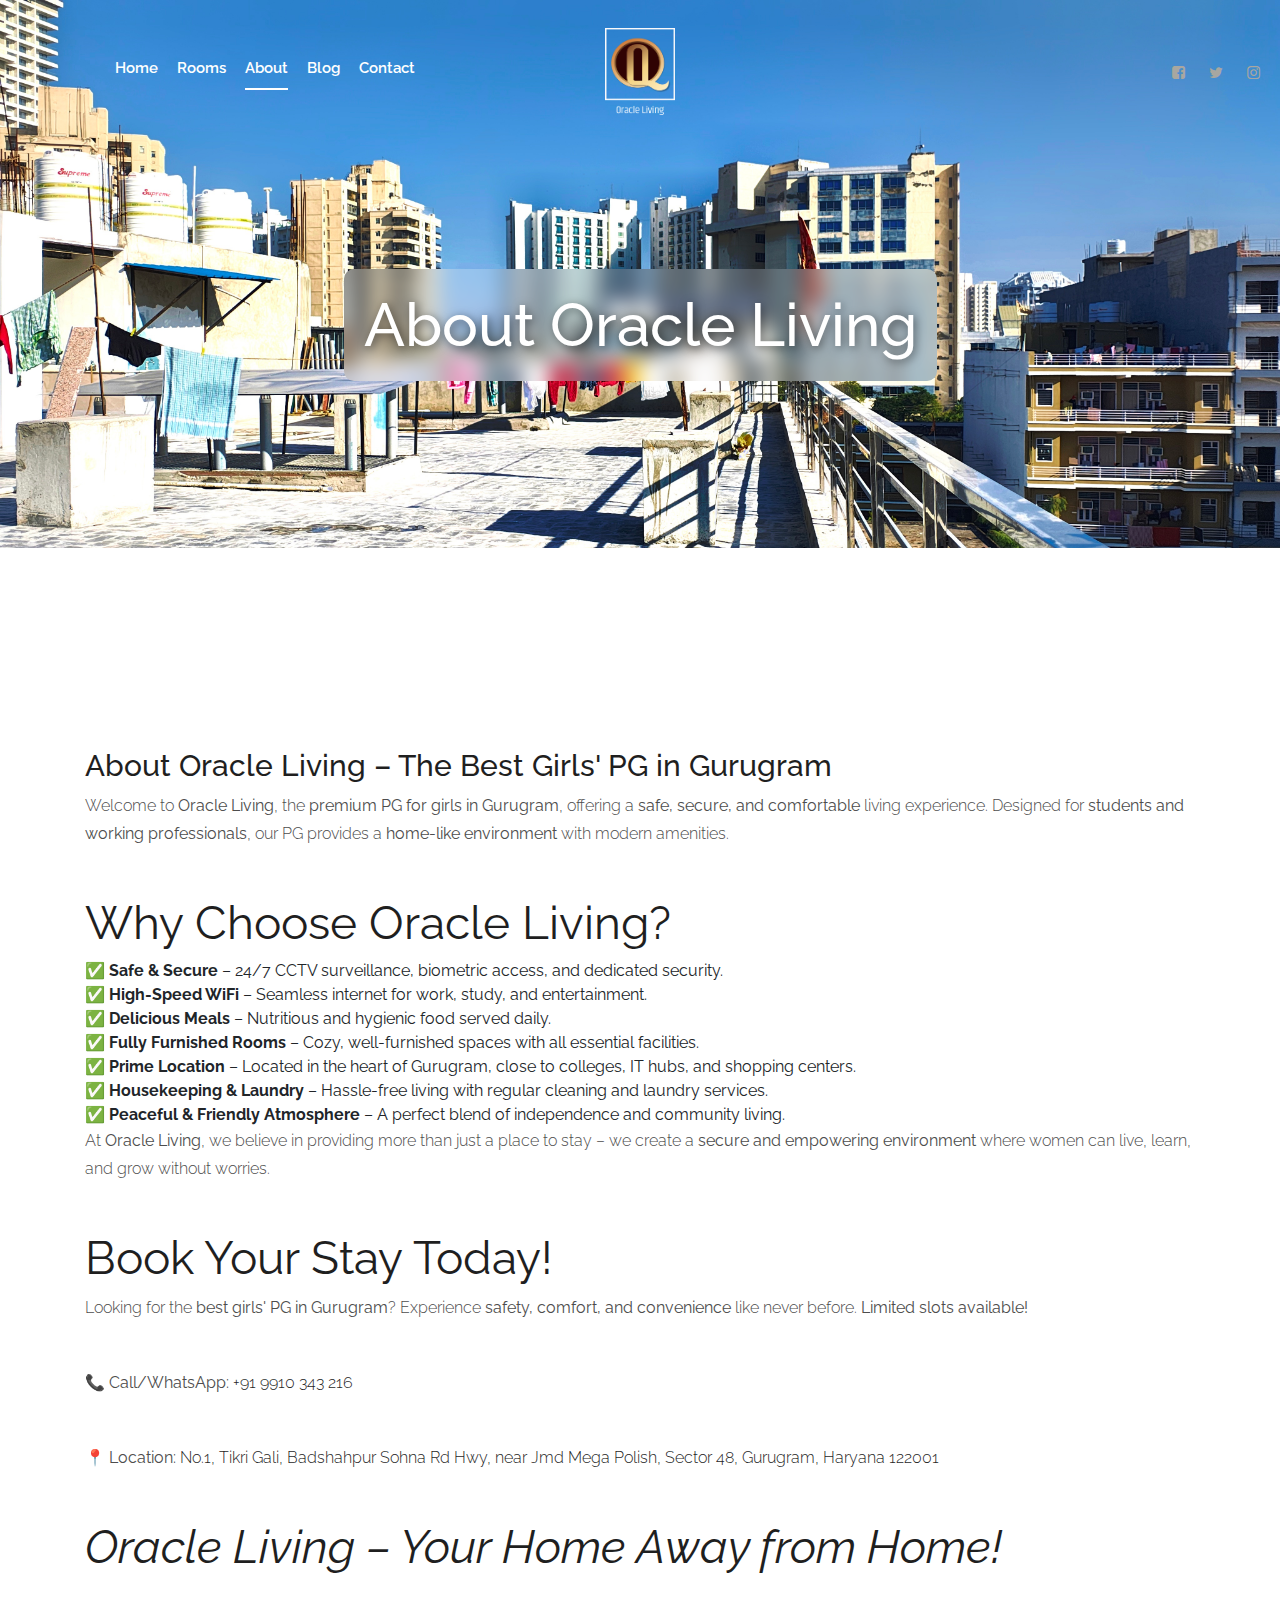
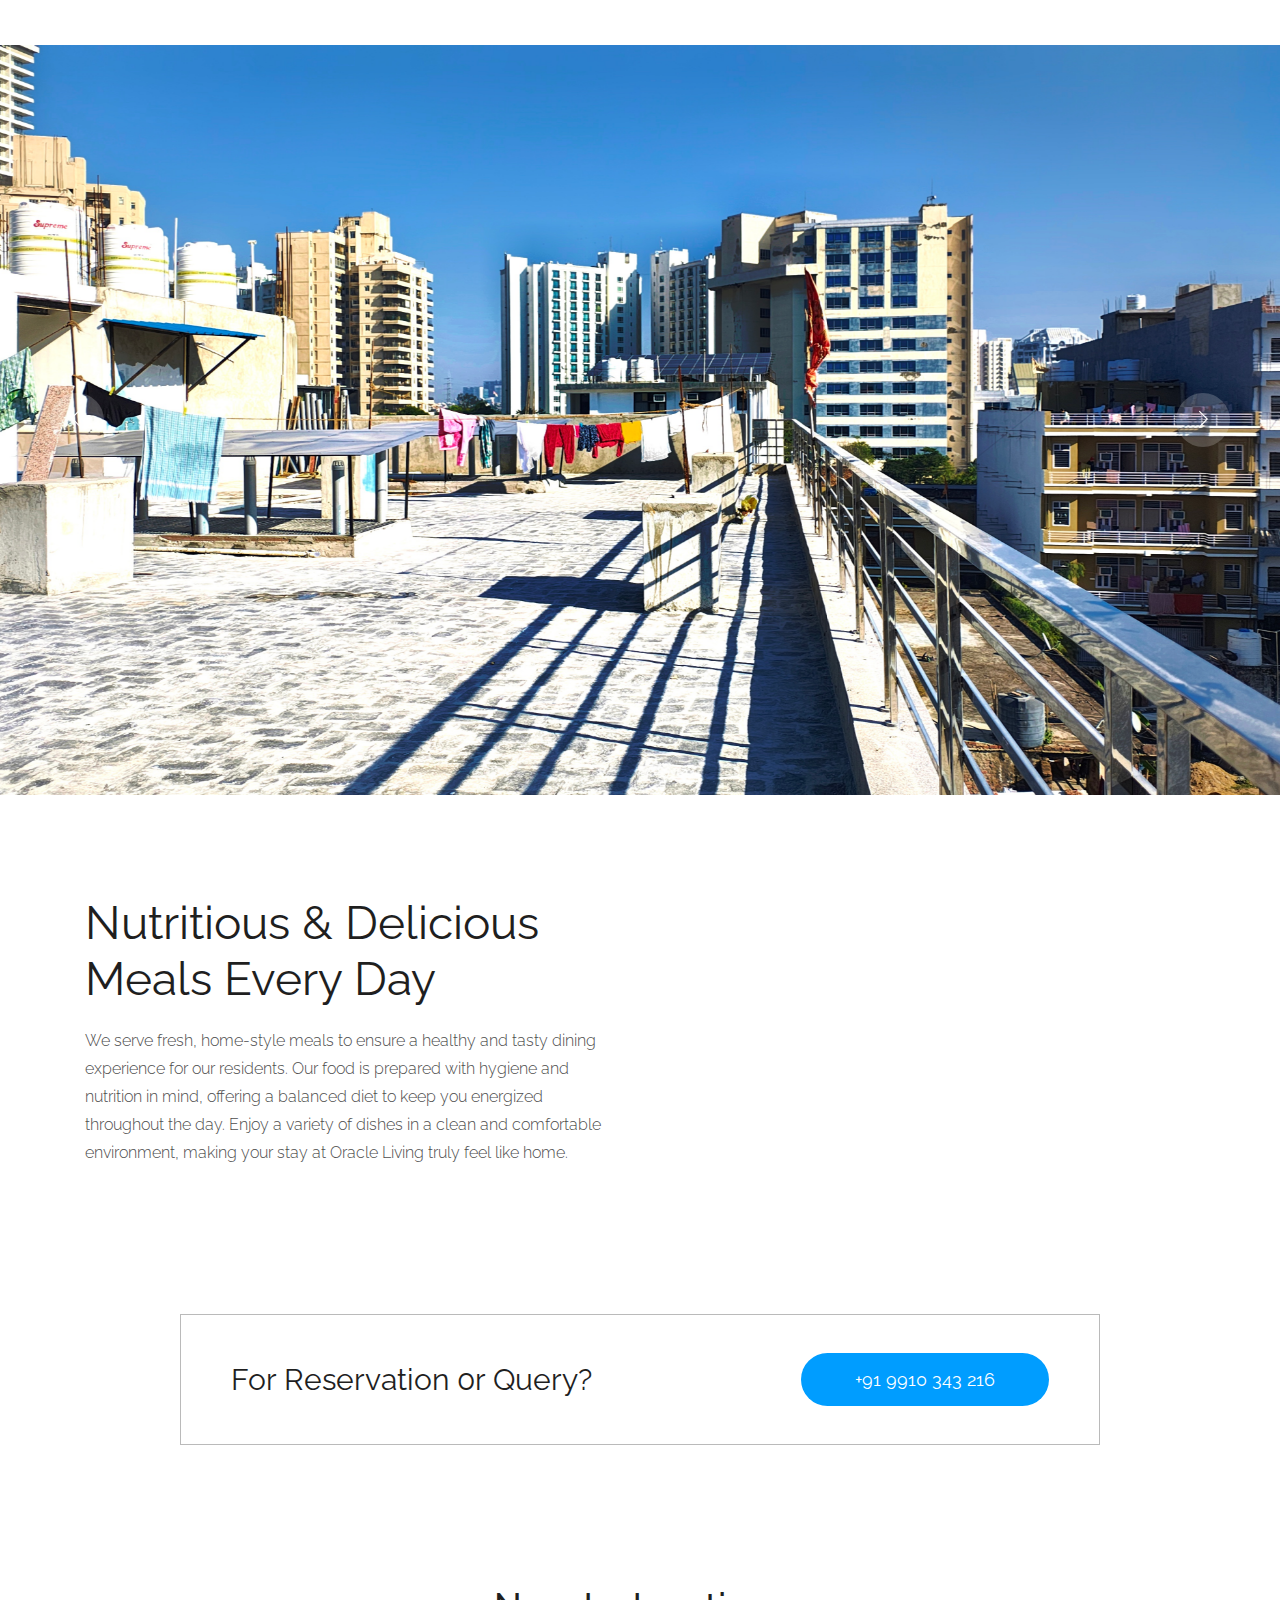
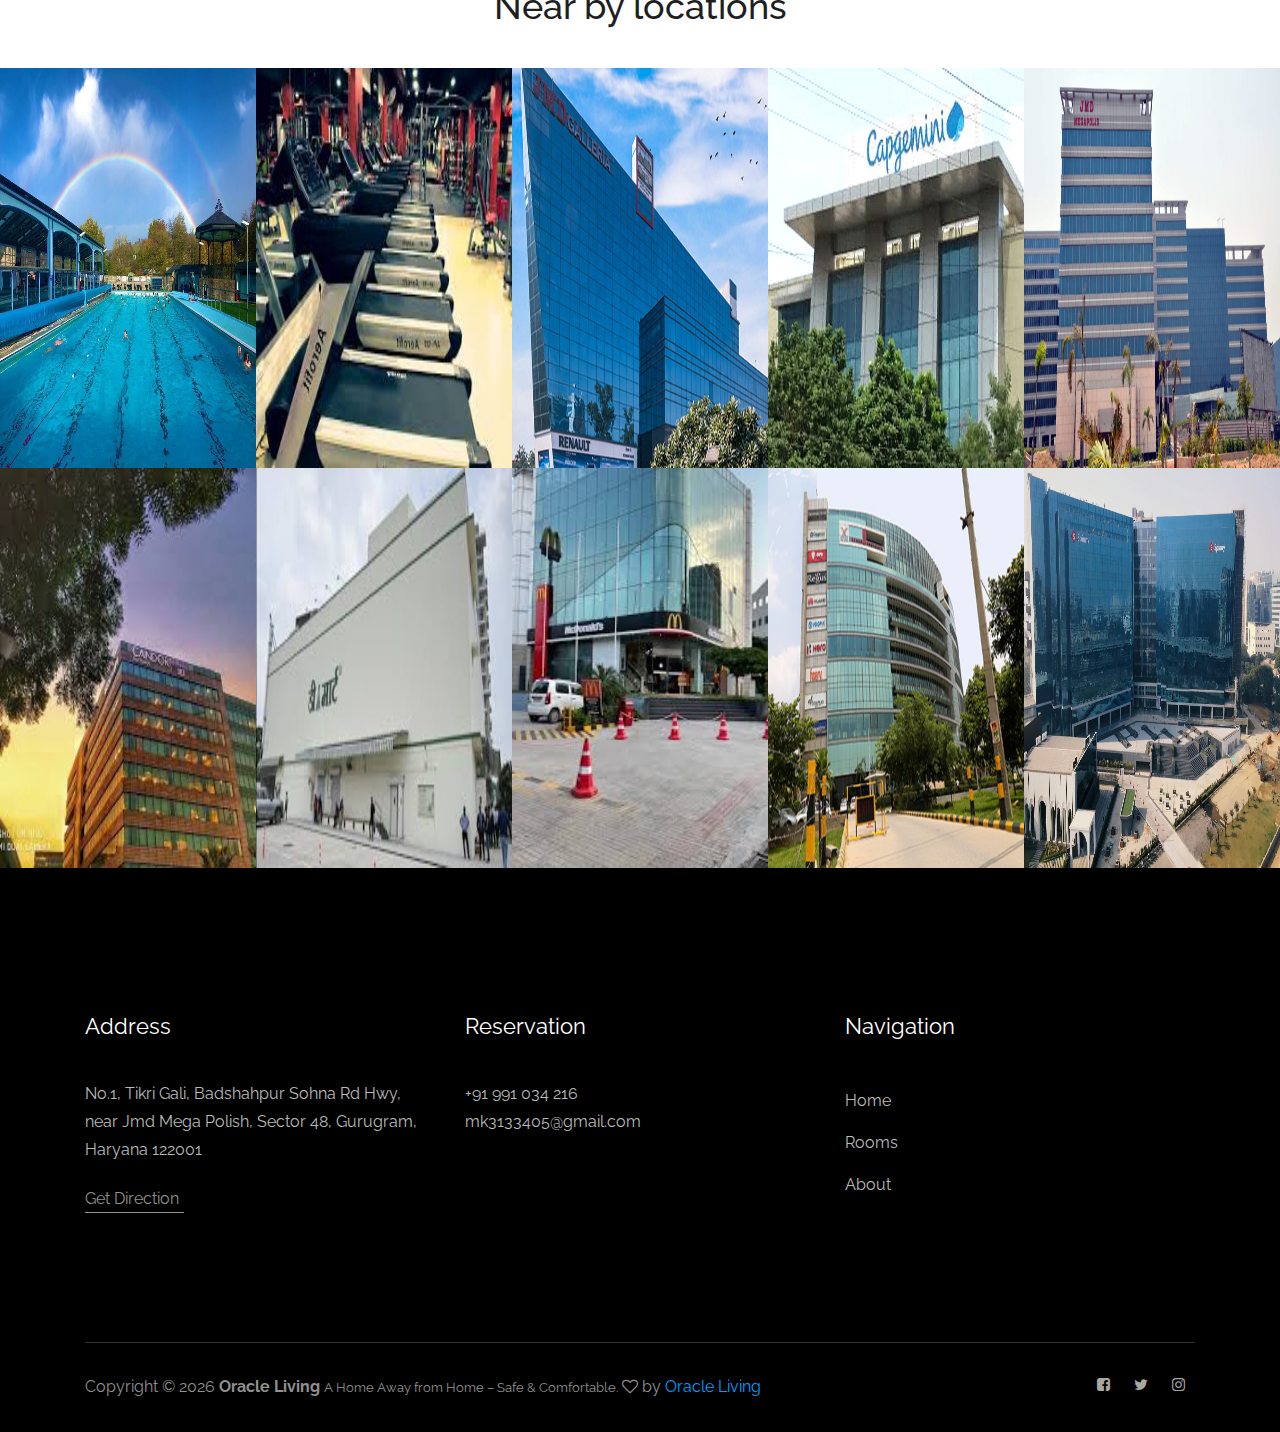
==== about.html @ 8eb71ac9 "done" ====
<!doctype html>
<html class="no-js" lang="zxx">

<head>
    <meta charset="utf-8">
    <meta http-equiv="x-ua-compatible" content="ie=edge">
    <title>Oracle Living</title>
    <meta name="description" content="">
    <meta name="viewport" content="width=device-width, initial-scale=1">

    <!-- <link rel="manifest" href="site.webmanifest"> -->
    <link rel="shortcut icon" type="image/x-icon" href="img/favicon.ico">

    <!-- Place favicon.ico in the root directory -->

    <!-- CSS here -->
    <link rel="stylesheet" href="css/bootstrap.min.css">
    <link rel="stylesheet" href="css/owl.carousel.min.css">
    <link rel="stylesheet" href="css/magnific-popup.css">
    <link rel="stylesheet" href="css/font-awesome.min.css">
    <link rel="stylesheet" href="css/themify-icons.css">
    <link rel="stylesheet" href="css/nice-select.css">
    <link rel="stylesheet" href="css/flaticon.css">
    <link rel="stylesheet" href="css/gijgo.css">
    <link rel="stylesheet" href="css/animate.css">
    <link rel="stylesheet" href="css/slicknav.css">
    <link rel="stylesheet" href="css/style.css">
    <!-- <link rel="stylesheet" href="css/responsive.css"> -->
</head>

<body>
    <!--[if lte IE 9]>
            <p class="browserupgrade">You are using an <strong>outdated</strong> browser. Please <a href="https://browsehappy.com/">upgrade your browser</a> to improve your experience and security.</p>
        <![endif]-->

    <!-- header-start -->
    <header>
        <div class="header-area ">
            <div id="sticky-header" class="main-header-area">
                <div class="container-fluid p-0">
                    <div class="row align-items-center no-gutters">
                        <div class="col-xl-5 col-lg-6">
                            <div class="main-menu  d-none d-lg-block">
                                <nav>
                                    <ul id="navigation">
                                        <li><a href="index.html">home</a></li>
                                        <li><a href="rooms.html">rooms</a></li>
                                        <li><a class="active" href="about.html">About</a></li>
                                        <li><a href="blog.html">Blog</a></li>
                                       
                                        <li><a href="contact.html">Contact</a></li>
                                    </ul>
                                </nav>
                            </div>
                        </div>
                        <div class="col-xl-2 col-lg-2">
                            <div class="logo-img">
                                <a href="index.html">
                                    <img src="img/logo.png" alt="" width="70" height="90" />
                                </a>
                            </div>
                        </div>
                        <div class="col-xl-5 col-lg-4 d-none d-lg-block">
                            <div class="book_room">
                                <div class="socail_links">
                                    <ul>
                                        <li>
                                            <a href="#">
                                                <i class="fa fa-facebook-square"></i>
                                            </a>
                                        </li>
                                        <li>
                                            <a href="#">
                                                <i class="fa fa-twitter"></i>
                                            </a>
                                        </li>
                                        <li>
                                            <a href="#">
                                                <i class="fa fa-instagram"></i>
                                            </a>
                                        </li>
                                    </ul>
                                </div>
                              
                            </div>
                        </div>
                        <div class="col-12">
                            <div class="mobile_menu d-block d-lg-none"></div>
                        </div>
                    </div>
                </div>
            </div>
        </div>
    </header>
    <!-- header-end -->

    <!-- bradcam_area_start -->
    <div class="bradcam_area breadcam_bg">
        <h3>About Oracle Living</h3>
    </div>
    <!-- bradcam_area_end -->

    <!-- about_area_start -->
    <div class="about_area">
        <div class="container">
            <div class="row">
                <div class="col-xl-12 col-lg-12">
                    <div class="about_info">
                        <div class="section_title mb-20px">
                            <section id="about">
                                <h2>About Oracle Living – The Best Girls' PG in Gurugram</h2>
                                <p>Welcome to <strong>Oracle Living</strong>, the <strong>premium PG for girls in Gurugram</strong>, offering a <strong>safe, secure, and comfortable</strong> living experience. Designed for <strong>students and working professionals</strong>, our PG provides a <strong>home-like environment</strong> with modern amenities.</p>
                            
                                <h3>Why Choose Oracle Living?</h3>
                                <ul>
                                    <li>✅ <strong>Safe & Secure</strong> – 24/7 CCTV surveillance, biometric access, and dedicated security.</li>
                                    <li>✅ <strong>High-Speed WiFi</strong> – Seamless internet for work, study, and entertainment.</li>
                                    <li>✅ <strong>Delicious Meals</strong> – Nutritious and hygienic food served daily.</li>
                                    <li>✅ <strong>Fully Furnished Rooms</strong> – Cozy, well-furnished spaces with all essential facilities.</li>
                                    <li>✅ <strong>Prime Location</strong> – Located in the heart of Gurugram, close to colleges, IT hubs, and shopping centers.</li>
                                    <li>✅ <strong>Housekeeping & Laundry</strong> – Hassle-free living with regular cleaning and laundry services.</li>
                                    <li>✅ <strong>Peaceful & Friendly Atmosphere</strong> – A perfect blend of independence and community living.</li>
                                </ul>
                            
                                <p>At <strong>Oracle Living</strong>, we believe in providing more than just a place to stay – we create a <strong>secure and empowering environment</strong> where women can live, learn, and grow without worries.</p>
                            
                                <h3>Book Your Stay Today!</h3>
                                <p>Looking for the <strong>best girls' PG in Gurugram</strong>? Experience <strong>safety, comfort, and convenience</strong> like never before. <strong>Limited slots available!</strong></p>
                            
                                <p>📞 <strong>Call/WhatsApp:</strong> <a href="tel:9910343216">+91 9910 343 216</a></p>
                                <p>📍 <strong>Location:</strong> <a href="https://maps.app.goo.gl/BqtT6HxTES3HR4cv6">No.1, Tikri Gali, Badshahpur Sohna Rd Hwy, near Jmd Mega Polish, Sector 48, Gurugram, Haryana 122001</a></p>
                            
                                <h3><em>Oracle Living – Your Home Away from Home!</em></h3>
                            </section>
                            
                    </div>
                </div>
         
            </div>
        </div>
    </div>
    <!-- about_area_end -->

    <!-- about_info_area_start -->
    <div class="about_info_area">
        <div class="about_active owl-carousel">
            <div class="single_slider about_bg_1"></div>
            <div class="single_slider about_bg_2"></div>
            <div class="single_slider about_bg_3"></div>
        </div>
    </div>
    <!-- about_info_area_start -->

    <!-- about_main_info_start -->
    <div class="about_main_info">
        <div class="container">
            <div class="row">
                <div class="col-xl-6 col-lg-6">
                    <div class="about_info">
                      <div class="section_title mb-20px">
                        <h3>Nutritious & Delicious Meals Every Day</h3>
                      </div>
                      <p>
                        We serve fresh, home-style meals to ensure a healthy and tasty
                        dining experience for our residents. Our food is prepared with
                        hygiene and nutrition in mind, offering a balanced diet to keep
                        you energized throughout the day. Enjoy a variety of dishes in a
                        clean and comfortable environment, making your stay at Oracle
                        Living truly feel like home.
                      </p>
                    </div>
                  </div>
                
                
            </div>
        </div>
    </div>
    <!-- about_main_info_end -->

    <!-- forQuery_start -->
    <div class="forQuery">
        <div class="container">
          <div class="row">
            <div class="col-xl-10 offset-xl-1 col-md-12">
              <div class="Query_border">
                <div class="row align-items-center justify-content-center">
                  <div class="col-xl-6 col-md-6">
                    <div class="Query_text">
                      <p>For Reservation 0r Query?</p>
                    </div>
                  </div>
                  <div class="col-xl-6 col-md-6">
                    <div class="phone_num">
                      <a href="#" class="mobile_no">+91 9910 343 216</a>
                    </div>
                  </div>
                </div>
              </div>
            </div>
          </div>
        </div>
      </div>
    <!-- forQuery_end-->

    <div style="margin: 40px">
        <center><h1>Near by locations</h1></center>
      </div>
    <!-- instragram_area_start -->
    <div class="instragram_area">
        <div class="single_instagram">
          <img src="img/instragram/1.jpg" height="400" alt="" />
          <div class="ovrelay">
            <a href="#">GP Goingca </a>
          </div>
        </div>
        <div class="single_instagram">
          <img src="img/instragram/2.jpeg" height="400" alt="" />
          <div class="ovrelay">
            <a href="#"> Pro Ultimate GYM </a>
          </div>
        </div>
        <div class="single_instagram">
          <img src="img/instragram/3.jpg" height="400" alt="" />
          <div class="ovrelay">
            <a href="#"> JMD Galleria </a>
          </div>
        </div>
        <div class="single_instagram">
          <img src="img/instragram/4.png" height="400" alt="" />
          <div class="ovrelay">
            <a href="#"> Capgemini </a>
          </div>
        </div>
        <div class="single_instagram">
          <img src="img/instragram/5.jpg" height="400" alt="" />
          <div class="ovrelay">
            <a href="#"> JMD Megapolis </a>
          </div>
        </div>
      </div>
      <div class="instragram_area">
        <div class="single_instagram">
          <img src="img/instragram/6.jpeg" height="400" alt="" />
          <div class="ovrelay">
            <a href="#"> Candor </a>
          </div>
        </div>
        <div class="single_instagram">
          <img src="img/instragram/7.jpeg" height="400" alt="" />
          <div class="ovrelay">
            <a href="#"> D Mart </a>
          </div>
        </div>
        <div class="single_instagram">
          <img src="img/instragram/8.jpeg" height="400" alt="" />
          <div class="ovrelay">
            <a href="#">MC D </a>
          </div>
        </div>
        <div class="single_instagram">
          <img src="img/instragram/9.jpg" height="400" alt="" />
          <div class="ovrelay">
            <a href="#"> Spaze IT Park </a>
          </div>
        </div>
        <div class="single_instagram">
          <img src="img/instragram/10.jpeg" height="400" alt="" />
          <div class="ovrelay">
            <a href="#"> Spinny </a>
          </div>
        </div>
      </div>
    <!-- instragram_area_end -->
    
    <!-- footer -->
    <footer class="footer">
        <div class="footer_top">
          <div class="container">
            <div class="row">
              <div class="col-xl-4 col-md-6 col-lg-4">
                <div class="footer_widget">
                  <h3 class="footer_title">address</h3>
                  <p class="footer_text">
                    No.1, Tikri Gali, Badshahpur Sohna Rd Hwy, near Jmd Mega
                    Polish, Sector 48, Gurugram, Haryana 122001
                  </p>
                  <a href="#" class="line-button">Get Direction</a>
                </div>
              </div>
              <div class="col-xl-4 col-md-6 col-lg-4">
                <div class="footer_widget">
                  <h3 class="footer_title">Reservation</h3>
                  <p class="footer_text">
                    +91 991 034 216 <br />
                    mk3133405@gmail.com
                  </p>
                </div>
              </div>
              <div class="col-xl-4 col-md-6 col-lg-4">
                <div class="footer_widget">
                  <h3 class="footer_title">Navigation</h3>
                  <ul>
                    <li><a href="/">Home</a></li>
                    <li><a href="/rooms.html">Rooms</a></li>
                    <li><a href="/about.html">About</a></li>
                  </ul>
                </div>
              </div>
            </div>
          </div>
        </div>
        <div class="copy-right_text">
          <div class="container">
            <div class="footer_border"></div>
            <div class="row">
              <div class="col-xl-8 col-md-7 col-lg-9">
                <p class="copy_right">
                  <!-- Link back to Colorlib can't be removed. Template is licensed under CC BY 3.0. -->
                  Copyright &copy;
                  <script>
                    document.write(new Date().getFullYear());
                  </script>
                  <strong>Oracle Living</strong>
                  <small>A Home Away from Home – Safe & Comfortable.</small>
                  <i class="fa fa-heart-o" aria-hidden="true"></i> by
                  <a href="/" target="_blank">Oracle Living</a>
                  <!-- Link back to Colorlib can't be removed. Template is licensed under CC BY 3.0. -->
                </p>
              </div>
  
              <div class="col-xl-4 col-md-5 col-lg-3">
                <div class="socail_links">
                  <ul>
                    <li>
                      <a href="#">
                        <i class="fa fa-facebook-square"></i>
                      </a>
                    </li>
                    <li>
                      <a href="#">
                        <i class="fa fa-twitter"></i>
                      </a>
                    </li>
                    <li>
                      <a href="#">
                        <i class="fa fa-instagram"></i>
                      </a>
                    </li>
                  </ul>
                </div>
              </div>
            </div>
          </div>
        </div>
      </footer>
    <!-- footer_end -->

  


    <!-- JS here -->
    <script src="js/vendor/modernizr-3.5.0.min.js"></script>
    <script src="js/vendor/jquery-1.12.4.min.js"></script>
    <script src="js/popper.min.js"></script>
    <script src="js/bootstrap.min.js"></script>
    <script src="js/owl.carousel.min.js"></script>
    <script src="js/isotope.pkgd.min.js"></script>
    <script src="js/ajax-form.js"></script>
    <script src="js/waypoints.min.js"></script>
    <script src="js/jquery.counterup.min.js"></script>
    <script src="js/imagesloaded.pkgd.min.js"></script>
    <script src="js/scrollIt.js"></script>
    <script src="js/jquery.scrollUp.min.js"></script>
    <script src="js/wow.min.js"></script>
    <script src="js/nice-select.min.js"></script>
    <script src="js/jquery.slicknav.min.js"></script>
    <script src="js/jquery.magnific-popup.min.js"></script>
    <script src="js/plugins.js"></script>
    <script src="js/gijgo.min.js"></script>

    <!--contact js-->
    <script src="js/contact.js"></script>
    <script src="js/jquery.ajaxchimp.min.js"></script>
    <script src="js/jquery.form.js"></script>
    <script src="js/jquery.validate.min.js"></script>
    <script src="js/mail-script.js"></script>

    <script src="js/main.js"></script>
    <script>
        $('#datepicker').datepicker({
            iconsLibrary: 'fontawesome',
            icons: {
             rightIcon: '<span class="fa fa-caret-down"></span>'
         }
        });
        $('#datepicker2').datepicker({
            iconsLibrary: 'fontawesome',
            icons: {
             rightIcon: '<span class="fa fa-caret-down"></span>'
         }

        });
    </script>


</body>

</html>
---- css/themify-icons.css ----
@font-face {
	font-family: 'themify';
	src:url('../fonts/themify.eot?-fvbane');
	src:url('../fonts/themify.eot?#iefix-fvbane') format('embedded-opentype'),
		url('../fonts/themify.woff?-fvbane') format('woff'),
		url('../fonts/themify.ttf?-fvbane') format('truetype'),
		url('../fonts/themify.svg?-fvbane#themify') format('svg');
	font-weight: normal;
	font-style: normal;
}

[class^="ti-"], [class*=" ti-"] {
	font-family: 'themify';
	/* speak: none; */
	font-style: normal;
	font-weight: normal;
	font-variant: normal;
	text-transform: none;
	line-height: 1;

	/* Better Font Rendering =========== */
	-webkit-font-smoothing: antialiased;
	-moz-osx-font-smoothing: grayscale;
}

.ti-wand:before {
	content: "\e600";
}
.ti-volume:before {
	content: "\e601";
}
.ti-user:before {
	content: "\e602";
}
.ti-unlock:before {
	content: "\e603";
}
.ti-unlink:before {
	content: "\e604";
}
.ti-trash:before {
	content: "\e605";
}
.ti-thought:before {
	content: "\e606";
}
.ti-target:before {
	content: "\e607";
}
.ti-tag:before {
	content: "\e608";
}
.ti-tablet:before {
	content: "\e609";
}
.ti-star:before {
	content: "\e60a";
}
.ti-spray:before {
	content: "\e60b";
}
.ti-signal:before {
	content: "\e60c";
}
.ti-shopping-cart:before {
	content: "\e60d";
}
.ti-shopping-cart-full:before {
	content: "\e60e";
}
.ti-settings:before {
	content: "\e60f";
}
.ti-search:before {
	content: "\e610";
}
.ti-zoom-in:before {
	content: "\e611";
}
.ti-zoom-out:before {
	content: "\e612";
}
.ti-cut:before {
	content: "\e613";
}
.ti-ruler:before {
	content: "\e614";
}
.ti-ruler-pencil:before {
	content: "\e615";
}
.ti-ruler-alt:before {
	content: "\e616";
}
.ti-bookmark:before {
	content: "\e617";
}
.ti-bookmark-alt:before {
	content: "\e618";
}
.ti-reload:before {
	content: "\e619";
}
.ti-plus:before {
	content: "\e61a";
}
.ti-pin:before {
	content: "\e61b";
}
.ti-pencil:before {
	content: "\e61c";
}
.ti-pencil-alt:before {
	content: "\e61d";
}
.ti-paint-roller:before {
	content: "\e61e";
}
.ti-paint-bucket:before {
	content: "\e61f";
}
.ti-na:before {
	content: "\e620";
}
.ti-mobile:before {
	content: "\e621";
}
.ti-minus:before {
	content: "\e622";
}
.ti-medall:before {
	content: "\e623";
}
.ti-medall-alt:before {
	content: "\e624";
}
.ti-marker:before {
	content: "\e625";
}
.ti-marker-alt:before {
	content: "\e626";
}
.ti-arrow-up:before {
	content: "\e627";
}
.ti-arrow-right:before {
	content: "\e628";
}
.ti-arrow-left:before {
	content: "\e629";
}
.ti-arrow-down:before {
	content: "\e62a";
}
.ti-lock:before {
	content: "\e62b";
}
.ti-location-arrow:before {
	content: "\e62c";
}
.ti-link:before {
	content: "\e62d";
}
.ti-layout:before {
	content: "\e62e";
}
.ti-layers:before {
	content: "\e62f";
}
.ti-layers-alt:before {
	content: "\e630";
}
.ti-key:before {
	content: "\e631";
}
.ti-import:before {
	content: "\e632";
}
.ti-image:before {
	content: "\e633";
}
.ti-heart:before {
	content: "\e634";
}
.ti-heart-broken:before {
	content: "\e635";
}
.ti-hand-stop:before {
	content: "\e636";
}
.ti-hand-open:before {
	content: "\e637";
}
.ti-hand-drag:before {
	content: "\e638";
}
.ti-folder:before {
	content: "\e639";
}
.ti-flag:before {
	content: "\e63a";
}
.ti-flag-alt:before {
	content: "\e63b";
}
.ti-flag-alt-2:before {
	content: "\e63c";
}
.ti-eye:before {
	content: "\e63d";
}
.ti-export:before {
	content: "\e63e";
}
.ti-exchange-vertical:before {
	content: "\e63f";
}
.ti-desktop:before {
	content: "\e640";
}
.ti-cup:before {
	content: "\e641";
}
.ti-crown:before {
	content: "\e642";
}
.ti-comments:before {
	content: "\e643";
}
.ti-comment:before {
	content: "\e644";
}
.ti-comment-alt:before {
	content: "\e645";
}
.ti-close:before {
	content: "\e646";
}
.ti-clip:before {
	content: "\e647";
}
.ti-angle-up:before {
	content: "\e648";
}
.ti-angle-right:before {
	content: "\e649";
}
.ti-angle-left:before {
	content: "\e64a";
}
.ti-angle-down:before {
	content: "\e64b";
}
.ti-check:before {
	content: "\e64c";
}
.ti-check-box:before {
	content: "\e64d";
}
.ti-camera:before {
	content: "\e64e";
}
.ti-announcement:before {
	content: "\e64f";
}
.ti-brush:before {
	content: "\e650";
}
.ti-briefcase:before {
	content: "\e651";
}
.ti-bolt:before {
	content: "\e652";
}
.ti-bolt-alt:before {
	content: "\e653";
}
.ti-blackboard:before {
	content: "\e654";
}
.ti-bag:before {
	content: "\e655";
}
.ti-move:before {
	content: "\e656";
}
.ti-arrows-vertical:before {
	content: "\e657";
}
.ti-arrows-horizontal:before {
	content: "\e658";
}
.ti-fullscreen:before {
	content: "\e659";
}
.ti-arrow-top-right:before {
	content: "\e65a";
}
.ti-arrow-top-left:before {
	content: "\e65b";
}
.ti-arrow-circle-up:before {
	content: "\e65c";
}
.ti-arrow-circle-right:before {
	content: "\e65d";
}
.ti-arrow-circle-left:before {
	content: "\e65e";
}
.ti-arrow-circle-down:before {
	content: "\e65f";
}
.ti-angle-double-up:before {
	content: "\e660";
}
.ti-angle-double-right:before {
	content: "\e661";
}
.ti-angle-double-left:before {
	content: "\e662";
}
.ti-angle-double-down:before {
	content: "\e663";
}
.ti-zip:before {
	content: "\e664";
}
.ti-world:before {
	content: "\e665";
}
.ti-wheelchair:before {
	content: "\e666";
}
.ti-view-list:before {
	content: "\e667";
}
.ti-view-list-alt:before {
	content: "\e668";
}
.ti-view-grid:before {
	content: "\e669";
}
.ti-uppercase:before {
	content: "\e66a";
}
.ti-upload:before {
	content: "\e66b";
}
.ti-underline:before {
	content: "\e66c";
}
.ti-truck:before {
	content: "\e66d";
}
.ti-timer:before {
	content: "\e66e";
}
.ti-ticket:before {
	content: "\e66f";
}
.ti-thumb-up:before {
	content: "\e670";
}
.ti-thumb-down:before {
	content: "\e671";
}
.ti-text:before {
	content: "\e672";
}
.ti-stats-up:before {
	content: "\e673";
}
.ti-stats-down:before {
	content: "\e674";
}
.ti-split-v:before {
	content: "\e675";
}
.ti-split-h:before {
	content: "\e676";
}
.ti-smallcap:before {
	content: "\e677";
}
.ti-shine:before {
	content: "\e678";
}
.ti-shift-right:before {
	content: "\e679";
}
.ti-shift-left:before {
	content: "\e67a";
}
.ti-shield:before {
	content: "\e67b";
}
.ti-notepad:before {
	content: "\e67c";
}
.ti-server:before {
	content: "\e67d";
}
.ti-quote-right:before {
	content: "\e67e";
}
.ti-quote-left:before {
	content: "\e67f";
}
.ti-pulse:before {
	content: "\e680";
}
.ti-printer:before {
	content: "\e681";
}
.ti-power-off:before {
	content: "\e682";
}
.ti-plug:before {
	content: "\e683";
}
.ti-pie-chart:before {
	content: "\e684";
}
.ti-paragraph:before {
	content: "\e685";
}
.ti-panel:before {
	content: "\e686";
}
.ti-package:before {
	content: "\e687";
}
.ti-music:before {
	content: "\e688";
}
.ti-music-alt:before {
	content: "\e689";
}
.ti-mouse:before {
	content: "\e68a";
}
.ti-mouse-alt:before {
	content: "\e68b";
}
.ti-money:before {
	content: "\e68c";
}
.ti-microphone:before {
	content: "\e68d";
}
.ti-menu:before {
	content: "\e68e";
}
.ti-menu-alt:before {
	content: "\e68f";
}
.ti-map:before {
	content: "\e690";
}
.ti-map-alt:before {
	content: "\e691";
}
.ti-loop:before {
	content: "\e692";
}
.ti-location-pin:before {
	content: "\e693";
}
.ti-list:before {
	content: "\e694";
}
.ti-light-bulb:before {
	content: "\e695";
}
.ti-Italic:before {
	content: "\e696";
}
.ti-info:before {
	content: "\e697";
}
.ti-infinite:before {
	content: "\e698";
}
.ti-id-badge:before {
	content: "\e699";
}
.ti-hummer:before {
	content: "\e69a";
}
.ti-home:before {
	content: "\e69b";
}
.ti-help:before {
	content: "\e69c";
}
.ti-headphone:before {
	content: "\e69d";
}
.ti-harddrives:before {
	content: "\e69e";
}
.ti-harddrive:before {
	content: "\e69f";
}
.ti-gift:before {
	content: "\e6a0";
}
.ti-game:before {
	content: "\e6a1";
}
.ti-filter:before {
	content: "\e6a2";
}
.ti-files:before {
	content: "\e6a3";
}
.ti-file:before {
	content: "\e6a4";
}
.ti-eraser:before {
	content: "\e6a5";
}
.ti-envelope:before {
	content: "\e6a6";
}
.ti-download:before {
	content: "\e6a7";
}
.ti-direction:before {
	content: "\e6a8";
}
.ti-direction-alt:before {
	content: "\e6a9";
}
.ti-dashboard:before {
	content: "\e6aa";
}
.ti-control-stop:before {
	content: "\e6ab";
}
.ti-control-shuffle:before {
	content: "\e6ac";
}
.ti-control-play:before {
	content: "\e6ad";
}
.ti-control-pause:before {
	content: "\e6ae";
}
.ti-control-forward:before {
	content: "\e6af";
}
.ti-control-backward:before {
	content: "\e6b0";
}
.ti-cloud:before {
	content: "\e6b1";
}
.ti-cloud-up:before {
	content: "\e6b2";
}
.ti-cloud-down:before {
	content: "\e6b3";
}
.ti-clipboard:before {
	content: "\e6b4";
}
.ti-car:before {
	content: "\e6b5";
}
.ti-calendar:before {
	content: "\e6b6";
}
.ti-book:before {
	content: "\e6b7";
}
.ti-bell:before {
	content: "\e6b8";
}
.ti-basketball:before {
	content: "\e6b9";
}
.ti-bar-chart:before {
	content: "\e6ba";
}
.ti-bar-chart-alt:before {
	content: "\e6bb";
}
.ti-back-right:before {
	content: "\e6bc";
}
.ti-back-left:before {
	content: "\e6bd";
}
.ti-arrows-corner:before {
	content: "\e6be";
}
.ti-archive:before {
	content: "\e6bf";
}
.ti-anchor:before {
	content: "\e6c0";
}
.ti-align-right:before {
	content: "\e6c1";
}
.ti-align-left:before {
	content: "\e6c2";
}
.ti-align-justify:before {
	content: "\e6c3";
}
.ti-align-center:before {
	content: "\e6c4";
}
.ti-alert:before {
	content: "\e6c5";
}
.ti-alarm-clock:before {
	content: "\e6c6";
}
.ti-agenda:before {
	content: "\e6c7";
}
.ti-write:before {
	content: "\e6c8";
}
.ti-window:before {
	content: "\e6c9";
}
.ti-widgetized:before {
	content: "\e6ca";
}
.ti-widget:before {
	content: "\e6cb";
}
.ti-widget-alt:before {
	content: "\e6cc";
}
.ti-wallet:before {
	content: "\e6cd";
}
.ti-video-clapper:before {
	content: "\e6ce";
}
.ti-video-camera:before {
	content: "\e6cf";
}
.ti-vector:before {
	content: "\e6d0";
}
.ti-themify-logo:before {
	content: "\e6d1";
}
.ti-themify-favicon:before {
	content: "\e6d2";
}
.ti-themify-favicon-alt:before {
	content: "\e6d3";
}
.ti-support:before {
	content: "\e6d4";
}
.ti-stamp:before {
	content: "\e6d5";
}
.ti-split-v-alt:before {
	content: "\e6d6";
}
.ti-slice:before {
	content: "\e6d7";
}
.ti-shortcode:before {
	content: "\e6d8";
}
.ti-shift-right-alt:before {
	content: "\e6d9";
}
.ti-shift-left-alt:before {
	content: "\e6da";
}
.ti-ruler-alt-2:before {
	content: "\e6db";
}
.ti-receipt:before {
	content: "\e6dc";
}
.ti-pin2:before {
	content: "\e6dd";
}
.ti-pin-alt:before {
	content: "\e6de";
}
.ti-pencil-alt2:before {
	content: "\e6df";
}
.ti-palette:before {
	content: "\e6e0";
}
.ti-more:before {
	content: "\e6e1";
}
.ti-more-alt:before {
	content: "\e6e2";
}
.ti-microphone-alt:before {
	content: "\e6e3";
}
.ti-magnet:before {
	content: "\e6e4";
}
.ti-line-double:before {
	content: "\e6e5";
}
.ti-line-dotted:before {
	content: "\e6e6";
}
.ti-line-dashed:before {
	content: "\e6e7";
}
.ti-layout-width-full:before {
	content: "\e6e8";
}
.ti-layout-width-default:before {
	content: "\e6e9";
}
.ti-layout-width-default-alt:before {
	content: "\e6ea";
}
.ti-layout-tab:before {
	content: "\e6eb";
}
.ti-layout-tab-window:before {
	content: "\e6ec";
}
.ti-layout-tab-v:before {
	content: "\e6ed";
}
.ti-layout-tab-min:before {
	content: "\e6ee";
}
.ti-layout-slider:before {
	content: "\e6ef";
}
.ti-layout-slider-alt:before {
	content: "\e6f0";
}
.ti-layout-sidebar-right:before {
	content: "\e6f1";
}
.ti-layout-sidebar-none:before {
	content: "\e6f2";
}
.ti-layout-sidebar-left:before {
	content: "\e6f3";
}
.ti-layout-placeholder:before {
	content: "\e6f4";
}
.ti-layout-menu:before {
	content: "\e6f5";
}
.ti-layout-menu-v:before {
	content: "\e6f6";
}
.ti-layout-menu-separated:before {
	content: "\e6f7";
}
.ti-layout-menu-full:before {
	content: "\e6f8";
}
.ti-layout-media-right-alt:before {
	content: "\e6f9";
}
.ti-layout-media-right:before {
	content: "\e6fa";
}
.ti-layout-media-overlay:before {
	content: "\e6fb";
}
.ti-layout-media-overlay-alt:before {
	content: "\e6fc";
}
.ti-layout-media-overlay-alt-2:before {
	content: "\e6fd";
}
.ti-layout-media-left-alt:before {
	content: "\e6fe";
}
.ti-layout-media-left:before {
	content: "\e6ff";
}
.ti-layout-media-center-alt:before {
	content: "\e700";
}
.ti-layout-media-center:before {
	content: "\e701";
}
.ti-layout-list-thumb:before {
	content: "\e702";
}
.ti-layout-list-thumb-alt:before {
	content: "\e703";
}
.ti-layout-list-post:before {
	content: "\e704";
}
.ti-layout-list-large-image:before {
	content: "\e705";
}
.ti-layout-line-solid:before {
	content: "\e706";
}
.ti-layout-grid4:before {
	content: "\e707";
}
.ti-layout-grid3:before {
	content: "\e708";
}
.ti-layout-grid2:before {
	content: "\e709";
}
.ti-layout-grid2-thumb:before {
	content: "\e70a";
}
.ti-layout-cta-right:before {
	content: "\e70b";
}
.ti-layout-cta-left:before {
	content: "\e70c";
}
.ti-layout-cta-center:before {
	content: "\e70d";
}
.ti-layout-cta-btn-right:before {
	content: "\e70e";
}
.ti-layout-cta-btn-left:before {
	content: "\e70f";
}
.ti-layout-column4:before {
	content: "\e710";
}
.ti-layout-column3:before {
	content: "\e711";
}
.ti-layout-column2:before {
	content: "\e712";
}
.ti-layout-accordion-separated:before {
	content: "\e713";
}
.ti-layout-accordion-merged:before {
	content: "\e714";
}
.ti-layout-accordion-list:before {
	content: "\e715";
}
.ti-ink-pen:before {
	content: "\e716";
}
.ti-info-alt:before {
	content: "\e717";
}
.ti-help-alt:before {
	content: "\e718";
}
.ti-headphone-alt:before {
	content: "\e719";
}
.ti-hand-point-up:before {
	content: "\e71a";
}
.ti-hand-point-right:before {
	content: "\e71b";
}
.ti-hand-point-left:before {
	content: "\e71c";
}
.ti-hand-point-down:before {
	content: "\e71d";
}
.ti-gallery:before {
	content: "\e71e";
}
.ti-face-smile:before {
	content: "\e71f";
}
.ti-face-sad:before {
	content: "\e720";
}
.ti-credit-card:before {
	content: "\e721";
}
.ti-control-skip-forward:before {
	content: "\e722";
}
.ti-control-skip-backward:before {
	content: "\e723";
}
.ti-control-record:before {
	content: "\e724";
}
.ti-control-eject:before {
	content: "\e725";
}
.ti-comments-smiley:before {
	content: "\e726";
}
.ti-brush-alt:before {
	content: "\e727";
}
.ti-youtube:before {
	content: "\e728";
}
.ti-vimeo:before {
	content: "\e729";
}
.ti-twitter:before {
	content: "\e72a";
}
.ti-time:before {
	content: "\e72b";
}
.ti-tumblr:before {
	content: "\e72c";
}
.ti-skype:before {
	content: "\e72d";
}
.ti-share:before {
	content: "\e72e";
}
.ti-share-alt:before {
	content: "\e72f";
}
.ti-rocket:before {
	content: "\e730";
}
.ti-pinterest:before {
	content: "\e731";
}
.ti-new-window:before {
	content: "\e732";
}
.ti-microsoft:before {
	content: "\e733";
}
.ti-list-ol:before {
	content: "\e734";
}
.ti-linkedin:before {
	content: "\e735";
}
.ti-layout-sidebar-2:before {
	content: "\e736";
}
.ti-layout-grid4-alt:before {
	content: "\e737";
}
.ti-layout-grid3-alt:before {
	content: "\e738";
}
.ti-layout-grid2-alt:before {
	content: "\e739";
}
.ti-layout-column4-alt:before {
	content: "\e73a";
}
.ti-layout-column3-alt:before {
	content: "\e73b";
}
.ti-layout-column2-alt:before {
	content: "\e73c";
}
.ti-instagram:before {
	content: "\e73d";
}
.ti-google:before {
	content: "\e73e";
}
.ti-github:before {
	content: "\e73f";
}
.ti-flickr:before {
	content: "\e740";
}
.ti-facebook:before {
	content: "\e741";
}
.ti-dropbox:before {
	content: "\e742";
}
.ti-dribbble:before {
	content: "\e743";
}
.ti-apple:before {
	content: "\e744";
}
.ti-android:before {
	content: "\e745";
}
.ti-save:before {
	content: "\e746";
}
.ti-save-alt:before {
	content: "\e747";
}
.ti-yahoo:before {
	content: "\e748";
}
.ti-wordpress:before {
	content: "\e749";
}
.ti-vimeo-alt:before {
	content: "\e74a";
}
.ti-twitter-alt:before {
	content: "\e74b";
}
.ti-tumblr-alt:before {
	content: "\e74c";
}
.ti-trello:before {
	content: "\e74d";
}
.ti-stack-overflow:before {
	content: "\e74e";
}
.ti-soundcloud:before {
	content: "\e74f";
}
.ti-sharethis:before {
	content: "\e750";
}
.ti-sharethis-alt:before {
	content: "\e751";
}
.ti-reddit:before {
	content: "\e752";
}
.ti-pinterest-alt:before {
	content: "\e753";
}
.ti-microsoft-alt:before {
	content: "\e754";
}
.ti-linux:before {
	content: "\e755";
}
.ti-jsfiddle:before {
	content: "\e756";
}
.ti-joomla:before {
	content: "\e757";
}
.ti-html5:before {
	content: "\e758";
}
.ti-flickr-alt:before {
	content: "\e759";
}
.ti-email:before {
	content: "\e75a";
}
.ti-drupal:before {
	content: "\e75b";
}
.ti-dropbox-alt:before {
	content: "\e75c";
}
.ti-css3:before {
	content: "\e75d";
}
.ti-rss:before {
	content: "\e75e";
}
.ti-rss-alt:before {
	content: "\e75f";
}
---- css/nice-select.css ----
.nice-select {
  -webkit-tap-highlight-color: transparent;
  background-color: #fff;
  border-radius: 5px;
  border: solid 1px #e8e8e8;
  box-sizing: border-box;
  clear: both;
  cursor: pointer;
  display: block;
  float: left;
  font-family: inherit;
  font-size: 14px;
  font-weight: normal;
  height: 42px;
  line-height: 40px;
  outline: none;
  padding-left: 18px;
  padding-right: 30px;
  position: relative;
  text-align: left !important;
  -webkit-transition: all 0.2s ease-in-out;
  transition: all 0.2s ease-in-out;
  -webkit-user-select: none;
     -moz-user-select: none;
      -ms-user-select: none;
          user-select: none;
  white-space: nowrap;
  width: auto; }
  .nice-select:hover {
    border-color: #dbdbdb; }
  .nice-select:active, .nice-select.open, .nice-select:focus {
    border-color: #999; }


  .nice-select.disabled {
    border-color: #ededed;
    color: #999;
    pointer-events: none; }
    .nice-select.disabled:after {
      border-color: #cccccc; }
  .nice-select.wide {
    width: 100%; }
    .nice-select.wide .list {
      left: 0 !important;
      right: 0 !important; }
  .nice-select.right {
    float: right; }
    .nice-select.right .list {
      left: auto;
      right: 0; }
  .nice-select.small {
    font-size: 12px;
    height: 36px;
    line-height: 34px; }
    .nice-select.small:after {
      height: 4px;
      width: 4px; }
    .nice-select.small .option {
      line-height: 34px;
      min-height: 34px; }
  .nice-select .list {
    background-color: #fff;
    border-radius: 5px;
    box-shadow: 0 0 0 1px rgba(68, 68, 68, 0.11);
    box-sizing: border-box;
    margin-top: 4px;
    opacity: 0;
    overflow: hidden;
    padding: 0;
    pointer-events: none;
    position: absolute;
    top: 100%;
    left: 0;
    -webkit-transform-origin: 50% 0;
        -ms-transform-origin: 50% 0;
            transform-origin: 50% 0;
    -webkit-transform: scale(0.75) translateY(-21px);
        -ms-transform: scale(0.75) translateY(-21px);
            transform: scale(0.75) translateY(-21px);
    -webkit-transition: all 0.2s cubic-bezier(0.5, 0, 0, 1.25), opacity 0.15s ease-out;
    transition: all 0.2s cubic-bezier(0.5, 0, 0, 1.25), opacity 0.15s ease-out;
    z-index: 9; }
    .nice-select .list:hover .option:not(:hover) {
      background-color: transparent !important; }
  .nice-select .option {
    cursor: pointer;
    font-weight: 400;
    line-height: 40px;
    list-style: none;
    min-height: 40px;
    outline: none;
    padding-left: 18px;
    padding-right: 29px;
    text-align: left;
    -webkit-transition: all 0.2s;
    transition: all 0.2s; }
    .nice-select .option:hover, .nice-select .option.focus, .nice-select .option.selected.focus {
      background-color: #f6f6f6; }
    .nice-select .option.selected {
      font-weight: bold; }
    .nice-select .option.disabled {
      background-color: transparent;
      color: #999;
      cursor: default; }

.no-csspointerevents .nice-select .list {
  display: none; }

.no-csspointerevents .nice-select.open .list {
  display: block; }





  /* ,,,,,,,,,,,,,,,, */


  .nice-select:after {
    content: "\e64b";
    display: block;
    height: 5px;
    margin-top: -5px;
    pointer-events: none;
    position: absolute;
    right: 30px;
    top: 8px;
    transition: all 0.15s ease-in-out;
    width: 5px;
    font-family: 'themify';
    color: #ddd; }

    .nice-select.open:after {
 }
    .nice-select.open .list {
      opacity: 1;
      pointer-events: auto;
      -webkit-transform: scale(1) translateY(0);
          -ms-transform: scale(1) translateY(0);
              transform: scale(1) translateY(0); }
---- css/flaticon.css ----
/*
  	Flaticon icon font: Flaticon
  	Creation date: 27/07/2019 08:27
  	*/

@font-face {
  font-family: "Flaticon";
  src: url("../fonts/Flaticon.eot");
  src: url("../fonts/Flaticon.eot?#iefix") format("embedded-opentype"),
       url("../fonts/Flaticon.woff2") format("woff2"),
       url("../fonts/Flaticon.woff") format("woff"),
       url("../fonts/Flaticon.ttf") format("truetype"),
       url("../fonts/Flaticon.svg#Flaticon") format("svg");
  font-weight: normal;
  font-style: normal;
}

@media screen and (-webkit-min-device-pixel-ratio:0) {
  @font-face {
    font-family: "Flaticon";
    src: url("../fonts/Flaticon.svg#Flaticon") format("svg");
  }
}

[class^="flaticon-"]:before, [class*=" flaticon-"]:before,
[class^="flaticon-"]:after, [class*=" flaticon-"]:after {   
  font-family: Flaticon;
font-style: normal;
}

.flaticon-left-arrow:before { content: "\f100"; }
.flaticon-right-arrow:before { content: "\f101"; }
.flaticon-play-button:before { content: "\f102"; }
.flaticon-quote:before { content: "\f103"; }
.flaticon-clock:before { content: "\f104"; }
.flaticon-world:before { content: "\f105"; }
.flaticon-mail:before { content: "\f106"; }
---- css/gijgo.css ----
.gj-button {
    background-color: #f5f5f5;
    border: 1px solid #ddd;
    color: #000;
    border-radius: 3px;
    padding: 6px 10px;
    cursor: pointer;
}

.gj-unselectable {
    -webkit-touch-callout: none;
    -webkit-user-select: none;
    -khtml-user-select: none;
    -moz-user-select: none;
    -ms-user-select: none;
    user-select: none;
}

.gj-row {
    display: -webkit-box;
    display: -ms-flexbox;
    display: flex;
    -ms-flex-wrap: wrap;
    flex-wrap: wrap;
}

.gj-margin-left-5 {
    margin-left: 5px;
}

.gj-margin-left-10 {
    margin-left: 10px;
}

.gj-width-full {
    width: 100%;
}

.gj-cursor-pointer {
    cursor: pointer;
}

.gj-text-align-center {
    text-align: center;
}

.gj-font-size-16 {
    font-size: 16px;
}

.gj-hidden {
    display: none;
}

/** Material Design */
.gj-button-md {
    background: 0 0;
    border: none;
    border-radius: 2px;
    color: rgba(0, 0, 0, 0.87);
    position: relative;
    height: 36px;
    margin: 0;
    min-width: 64px;
    padding: 0 16px;
    display: inline-block;
    font-family: "Roboto","Helvetica","Arial",sans-serif;
    font-size: 1rem;
    font-weight: 500;
    text-transform: uppercase;
    letter-spacing: 0;
    overflow: hidden;
    will-change: box-shadow;
    transition: box-shadow .2s cubic-bezier(.4,0,1,1),background-color .2s cubic-bezier(.4,0,.2,1),color .2s cubic-bezier(.4,0,.2,1);
    outline: none;
    cursor: pointer;
    text-decoration: none;
    text-align: center;
    line-height: 36px;
    vertical-align: middle;
    overflow: hidden;
    -webkit-user-select: none;
    -moz-user-select: none;
    -ms-user-select: none;
    user-select: none;
}

.gj-button-md:hover {
    background-color: rgba(158,158,158,.2);
}

.gj-button-md:disabled {
    color: rgba(0,0,0,.26);
    background: 0 0;
}

.gj-button-md .material-icons,
.gj-button-md .gj-icon {
    vertical-align: middle;
    /*font-size: 1.3rem;
    margin-right: 4px;*/
}

.gj-button-md.gj-button-md-icon {
    width: 24px;
    height: 31px;
    min-width: 24px;
    padding: 0px;
    display: table;
}

.gj-button-md.gj-button-md-icon .material-icons,
.gj-button-md.gj-button-md-icon .gj-icon {
    display: table-cell;
    margin-right: 0px;
    width: 24px;
    height: 24px;
}

.gj-button-md.active {
    background-color: rgba(158,158,158,.4);
}

.gj-button-md-group {
    position: relative;
    display: inline-block;
    vertical-align: middle;
}

.gj-textbox-md {
    border: none;
    border-bottom: 1px solid rgba(0,0,0,.42);
    display: block;
    font-family: "Helvetica","Arial",sans-serif;
    font-size: 16px;
    line-height: 16px;
    padding: 4px 0px;
    margin: 0;
    width: 100%;
    background: 0 0;
    text-align: left;
    color: rgba(0,0,0,.87);
}

.gj-textbox-md:focus,
.gj-textbox-md:active {
    border-bottom: 2px solid rgba(0,0,0,.42);
    outline: none;
}

.gj-textbox-md::placeholder {
    color: #8e8e8e;
}

.gj-textbox-md:-ms-input-placeholder {
    color: #8e8e8e;
}

.gj-textbox-md::-ms-input-placeholder {
    color: #8e8e8e;
}

.gj-md-spacer-24 {
    min-width: 24px;
    width: 24px;
    display: inline-block;
}

.gj-md-spacer-32 {
    min-width: 32px;
    width: 32px;
    display: inline-block;
}

.gj-modal {
    position: fixed;
    top: 0;
    right: 0;
    bottom: 0;
    left: 0;
    z-index: 1203;
    display: none;
    overflow: hidden;
    -webkit-overflow-scrolling: touch;
    outline: 0;
    background-color: rgba(0, 0, 0, 0.54118);
    transition: 200ms ease opacity;
    will-change: opacity;
}

/* List */
ul.gj-list li [data-role="wrapper"] {
    display: table;
    width: 100%;
}

ul.gj-list li [data-role="checkbox"] {
    display: table-cell;
    vertical-align:middle;
    text-align:center;
}

ul.gj-list li [data-role="image"] {
    display: table-cell;
    vertical-align:middle;
    text-align:center;
}

ul.gj-list li [data-role="display"] {
    display: table-cell;
    vertical-align:middle;
    cursor: pointer;
}

ul.gj-list li [data-role="display"]:empty:before {
  content: "\200b"; /* unicode zero width space character */
}

/* List - Bootstrap */
ul.gj-list-bootstrap {
    padding-left: 0px;
    margin-bottom: 0px;
}

ul.gj-list-bootstrap li {
    padding: 0px;
}

ul.gj-list-bootstrap li [data-role="wrapper"] {
    padding: 0px 10px;
}

ul.gj-list-bootstrap li [data-role="checkbox"] {
    width: 24px;
    padding: 3px;
}

ul.gj-list-bootstrap li [data-role="image"] {
    width: 24px;
    height: 24px;
}

ul.gj-list-bootstrap li [data-role="display"] {
    padding: 8px 0px 8px 4px;
}

.list-group-item.active ul li, .list-group-item.active:focus ul li, .list-group-item.active:hover ul li {
    text-shadow: none;
    color:initial;
}

/* List - Material Design */
ul.gj-list-md {
    padding: 0px;
    list-style: none;
    list-style-type: none;
    line-height: 24px;
    letter-spacing: 0;
    color: #616161; /* Gray 700 */
}

ul.gj-list-md li {
    display: list-item;
    list-style-type: none;
    padding: 0px;
    min-height: unset;
    box-sizing: border-box;
    align-items: center;
    cursor: default;
    overflow: hidden;

    font-family: "Roboto","Helvetica","Arial",sans-serif;
    font-size: 16px;
    font-weight: 400;
    letter-spacing: .04em;
    line-height: 1;
    
    -webkit-flex-direction: row;
    -ms-flex-direction: row;
    flex-direction: row;
    -webkit-flex-wrap: nowrap;
    -ms-flex-wrap: nowrap;
    flex-wrap: nowrap;
}

ul.gj-list-md li [data-role="checkbox"] {
    height: 24px;
    width: 24px;
}

ul.gj-list-md li [data-role="image"] {
    height: 24px;
    width: 24px;
}

ul.gj-list-md li [data-role="display"] {
    padding: 8px 0px 8px 5px;
    order: 0;
    flex-grow: 2;
    text-decoration: none;
    box-sizing: border-box;
    align-items: center;
    text-align: left;
    color: rgba(0,0,0,.87);
}

ul.gj-list-md li.disabled>[data-role="wrapper"]>[data-role="display"] {
    color: #9E9E9E; /* Gray 500 */
}

.gj-list-md-active {
    background: #e0e0e0;
    color: #3f51b5;
}


/* Picker */
.gj-picker {
    position: absolute;
    z-index: 1203;
    background-color: #fff;
}

.gj-picker .selected {
    color: #fff;
}

/* Material Design */
.gj-picker-md {
    font-family: "Roboto","Helvetica","Arial",sans-serif;
    font-size: 16px;
    font-weight: 400;
    letter-spacing: .04em;
    line-height: 1;
    color: rgba(0,0,0,.87);
    border: 1px solid #E0E0E0;
}

.gj-modal .gj-picker-md {
    border: 0px;
}

.gj-picker-md [role="header"] {
    color: rgba(255, 255, 255, 0.54);
    display: flex;
    background: #2196f3;
    align-items: baseline;
    user-select: none;
    justify-content: center;
}

.gj-picker-md [role="footer"] {
    float: right;
    padding: 10px;
}

.gj-picker-md [role="footer"] button.gj-button-md {
    color: #2196f3;
    font-weight: bold;
    font-size: 13px;
}

/* Bootstrap */
.gj-picker-bootstrap {
    border-radius: 4px;
    border: 1px solid #E0E0E0;
}

.gj-picker-bootstrap .selected {
    color: #888;
}

.gj-picker-bootstrap [role="header"] {
    background: #eee;
    color: #AAA;
}
@font-face {
    font-family: 'gijgo-material';
    src: url('../fonts/gijgo-material.eot?235541');
    src: url('../fonts/gijgo-material.eot?235541#iefix') format('embedded-opentype'), url('../fonts/gijgo-material.ttf?235541') format('truetype'), url('../fonts/gijgo-material.woff?235541') format('woff'), url('../fonts/gijgo-material.svg?235541#gijgo-material') format('svg');
    font-weight: normal;
    font-style: normal;
}

.gj-icon {
    /* use !important to prevent issues with browser extensions that change fonts */
    font-family: 'gijgo-material' !important;
    font-size: 24px;
    speak: none;
    font-style: normal;
    font-weight: normal;
    font-variant: normal;
    text-transform: none;
    line-height: 1;
    /* Enable Ligatures ================ */
    letter-spacing: 0;
    -webkit-font-feature-settings: "liga";
    -moz-font-feature-settings: "liga=1";
    -moz-font-feature-settings: "liga";
    -ms-font-feature-settings: "liga" 1;
    font-feature-settings: "liga";
    -webkit-font-variant-ligatures: discretionary-ligatures;
    font-variant-ligatures: discretionary-ligatures;
    /* Better Font Rendering =========== */
    -webkit-font-smoothing: antialiased;
    -moz-osx-font-smoothing: grayscale;
}

.gj-icon.undo:before {
    content: "\e900";
}

.gj-icon.vertical-align-top:before {
    content: "\e901";
}

.gj-icon.vertical-align-center:before {
    content: "\e902";
}

.gj-icon.vertical-align-bottom:before {
    content: "\e903";
}

.gj-icon.arrow-dropup:before {
    content: "\e904";
}

.gj-icon.clock:before {
    content: "\e905";
}

.gj-icon.refresh:before {
    content: "\e906";
}

.gj-icon.last-page:before {
    content: "\e907";
}

.gj-icon.first-page:before {
    content: "\e908";
}

.gj-icon.cancel:before {
    content: "\e909";
}

.gj-icon.clear:before {
    content: "\e90a";
}

.gj-icon.check-circle:before {
    content: "\e90b";
}

.gj-icon.delete:before {
    content: "\e90c";
}

.gj-icon.arrow-upward:before {
    content: "\e90d";
}

.gj-icon.arrow-forward:before {
    content: "\e90e";
}

.gj-icon.arrow-downward:before {
    content: "\e90f";
}

.gj-icon.arrow-back:before {
    content: "\e910";
}

.gj-icon.list-numbered:before {
    content: "\e911";
}

.gj-icon.list-bulleted:before {
    content: "\e912";
}

.gj-icon.indent-increase:before {
    content: "\e913";
}

.gj-icon.indent-decrease:before {
    content: "\e914";
}

.gj-icon.redo:before {
    content: "\e915";
}

.gj-icon.align-right:before {
    content: "\e916";
}

.gj-icon.align-left:before {
    content: "\e917";
}

.gj-icon.align-justify:before {
    content: "\e918";
}

.gj-icon.align-center:before {
    content: "\e919";
}

.gj-icon.strikethrough:before {
    content: "\e91a";
}

.gj-icon.italic:before {
    content: "\e91b";
}

.gj-icon.underlined:before {
    content: "\e91c";
}

.gj-icon.bold:before {
    content: "\e91d";
}

.gj-icon.arrow-dropdown:before {
    content: "\e91e";
}

.gj-icon.done:before {
    content: "\e91f";
}

.gj-icon.pencil:before {
    content: "\e920";
}

.gj-icon.minus:before {
    content: "\e921";
}

.gj-icon.plus:before {
    content: "\e922";
}

.gj-icon.chevron-up:before {
    content: "\e923";
}

.gj-icon.chevron-right:before {
    content: "\e924";
}

.gj-icon.chevron-down:before {
    content: "\e925";
}

.gj-icon.chevron-left:before {
    content: "\e926";
}

.gj-icon.event:before {
    content: "\e927";
}
.gj-draggable {
    cursor: move;
}
.gj-resizable-handle {
    position: absolute;
    font-size: 0.1px;
    display: block;
    -ms-touch-action: none;
    touch-action: none;
    z-index: 1203;
}

.gj-resizable-n {
    cursor: n-resize;
    height: 7px;
    width: 100%;
    top: -5px;
    left: 0;
}
.gj-resizable-e {
    cursor: e-resize;
    width: 7px;
    right: -5px;
    top: 0;
    height: 100%;
}
.gj-resizable-s {
    cursor: s-resize;
    height: 7px;
    width: 100%;
    bottom: -5px;
    left: 0;
}
.gj-resizable-w {
	cursor: w-resize;
	width: 7px;
	left: -5px;
	top: 0;
	height: 100%;
}
.gj-resizable-se {
	cursor: se-resize;
	width: 12px;
	height: 12px;
	right: 1px;
	bottom: 1px;
}
.gj-resizable-sw {
	cursor: sw-resize;
	width: 9px;
	height: 9px;
	left: -5px;
	bottom: -5px;
}
.gj-resizable-nw {
	cursor: nw-resize;
	width: 9px;
	height: 9px;
	left: -5px;
	top: -5px;
}
.gj-resizable-ne {
	cursor: ne-resize;
	width: 9px;
	height: 9px;
	right: -5px;
	top: -5px;
}

.gj-dialog-footer {
    position: absolute;
    bottom: 0px;
    width: 100%;
    margin-top: 0px;
}

.gj-dialog-scrollable [data-role="body"] {
    overflow-x: hidden;
    overflow-y: scroll;
}

/** Bootstrap 3 **/
.gj-dialog-bootstrap {
    overflow: hidden;
    z-index: 1202;
}

.gj-dialog-bootstrap [data-role="title"] {
    display: inline;
}
.gj-dialog-bootstrap [data-role="close"] {
    line-height: 1.42857143;
}

/** Bootstrap 4 **/
.gj-dialog-bootstrap4 {
    overflow: hidden;
    z-index: 1202;
}

.gj-dialog-bootstrap4 [data-role="title"] {
    display: inline;
}
.gj-dialog-bootstrap4 [data-role="close"] {
    line-height: 1.5;
}

/** Material Design **/
.gj-dialog-md {
    background-color: #FFF;
    overflow: hidden;
    border: none;
    box-shadow: 0 11px 15px -7px rgba(0,0,0,.2), 0 24px 38px 3px rgba(0,0,0,.14), 0 9px 46px 8px rgba(0,0,0,.12);
    box-sizing: border-box;
    position: relative;
    display: -webkit-box;
    display: -webkit-flex;
    display: -ms-flexbox;
    display: flex;
    -webkit-box-orient: vertical;
    -webkit-box-direction: normal;
    -webkit-flex-direction: column;
    -ms-flex-direction: column;
    flex-direction: column;
    -webkit-background-clip: padding-box;
    background-clip: padding-box;
    outline: 0;
    z-index: 1202;
}

.gj-dialog-md-header {
    padding: 24px 24px 0px 24px;
    font-family: "Roboto","Helvetica","Arial",sans-serif;
}

.gj-dialog-md-title {
    margin: 0;
    font-weight: 400;
    display: inline;
    line-height: 28px;
    font-size: 20px;
}

.gj-dialog-md-close {
    -webkit-appearance: none;
    padding: 0;
    cursor: pointer;
    background: 0 0;
    border: 0;
    float: right;
    line-height: 28px;
    font-size: 28px;
}

.gj-dialog-md-body {
    padding: 20px 24px 24px 24px;
    color: rgba(0,0,0,.54);
    font-family: "Helvetica","Arial",sans-serif;
    font-size: 14px;
    font-weight: 400;
    line-height: 20px;
}

.gj-dialog-md-footer {
    padding: 8px 8px 8px 24px;
    display: -webkit-flex;
    display: -ms-flexbox;
    display: flex;
    -webkit-flex-direction: row-reverse;
    -ms-flex-direction: row-reverse;
    flex-direction: row-reverse;
    -webkit-flex-wrap: wrap;
    -ms-flex-wrap: wrap;
    flex-wrap: wrap;

    box-sizing: border-box;
}

.gj-dialog-md-footer>*:first-child {
    margin-right: 0;
}

.gj-dialog-md-footer>* {
    margin-right: 8px;
    height: 36px;
}
DIV.gj-grid-wrapper {
    margin: auto;
    position: relative;
    clear:both;
    z-index: 1;
}

TABLE.gj-grid {
    margin: auto;    
    border-collapse: collapse;
    width: 100%;
    table-layout: fixed;
}

TABLE.gj-grid THEAD TH [data-role="selectAll"] {
    margin: auto;
}

TABLE.gj-grid THEAD TH [data-role="title"] {
    display: inline-block;
}

TABLE.gj-grid THEAD TH [data-role="sorticon"] {
    display: inline-block;
}

TABLE.gj-grid THEAD TH {
    overflow: hidden;
    text-overflow: ellipsis;
}

TABLE.gj-grid.autogrow-header-row THEAD TH {
    overflow: auto;
    text-overflow: initial;
    white-space: pre-wrap;
    -ms-word-break: break-word;
    word-break: break-word;
}

TABLE.gj-grid > tbody > tr > td {
    overflow: hidden;
    position: relative;
}

table.gj-grid tbody div[data-role="display"] {
    vertical-align: middle;
    text-indent: 0;
    white-space: pre-wrap;
    -ms-word-break: break-word;
    word-break: break-word;
}

table.gj-grid.fixed-body-rows tbody div[data-role="display"] {
    overflow: hidden;
    text-overflow: ellipsis;
    white-space: nowrap;
    -ms-word-break: initial;
    word-break: initial;
}

table.gj-grid tfoot DIV[data-role="display"] {
    vertical-align: middle;
    text-indent: 0;
    display: flex;
}

TABLE.gj-grid .fa {
    padding: 2px;
}

TABLE.gj-grid > tbody > tr > td > div {
    padding: 2px;
    overflow: hidden;
}

DIV.gj-grid-wrapper DIV.gj-grid-loading-cover
{
    background: #BBBBBB;
    opacity: 0.5;
    position: absolute;
    vertical-align: middle;
}

DIV.gj-grid-wrapper DIV.gj-grid-loading-text
{
    position: absolute;
    font-weight: bold;
}

/* Bootstrap Theme */
table.gj-grid-bootstrap thead th {
    background-color: #f5f5f5;
    vertical-align:middle;
}

table.gj-grid-bootstrap thead th [data-role="sorticon"] {
    margin-left: 5px;
}

table.gj-grid-bootstrap thead th [data-role="sorticon"] i.gj-icon,
table.gj-grid-bootstrap thead th [data-role="sorticon"] i.material-icons {
    position: absolute;
    font-size: 20px;
    top: 15px;
}

table.gj-grid-bootstrap tbody tr td div[data-role="display"] {
    padding: 0px;
}

.gj-grid-bootstrap-4 .gj-checkbox-bootstrap {
    display: inline-block;
    padding-top: 2px;
}

.gj-grid-bootstrap-4 tbody tr.active {
    background-color: rgba(0,0,0,.075);
}

/* Material Design Theme */
.gj-grid-md {
    position: relative;
    border: 1px solid #e0e0e0;
    border-collapse: collapse;
    white-space: nowrap;
    font-size: 13px;
    font-family: "Roboto","Helvetica","Arial",sans-serif;
    background-color: #fff;
}

.gj-grid-md td:first-of-type, .gj-grid-md th:first-of-type {
    padding-left: 24px;
}

.gj-grid-md th {
    position: relative;
    vertical-align: bottom;
    font-weight: 700;
    line-height: 31px;
    letter-spacing: 0;
    height: 56px;
    font-size: 12px;
    color: rgba(0,0,0,.54);
    padding-bottom: 8px;
    box-sizing: border-box;
    padding: 12px 18px;
    text-align: right;
}

.gj-grid-md td {
    position: relative;
    height: 48px;
    border-top: 1px solid #e0e0e0;
    border-bottom: 1px solid #e0e0e0;
    padding: 12px 18px;
    box-sizing: border-box;
    text-align: left;
    color: rgba(0,0,0,.87);
}

.gj-grid-md tbody tr {
    position: relative;
    height: 48px;
    transition-duration: .28s;
    transition-timing-function: cubic-bezier(.4,0,.2,1);
    transition-property: background-color;
}

.gj-grid-md tbody tr:hover {
    background-color: #EEEEEE; /* Gray 200 */
}

.gj-grid-md tbody tr.gj-grid-md-select {
    background-color: #F5F5F5; /* Grey 100 */
}


table.gj-grid-md thead th [data-role="sorticon"] {
    margin-left: 5px;
}

table.gj-grid-md thead th [data-role="sorticon"] i.gj-icon,
table.gj-grid-md thead th [data-role="sorticon"] i.material-icons {
    position: absolute;
    font-size: 16px;
    top: 19px;
}

table.gj-grid-md thead th.gj-grid-select-all {
    padding-bottom: 3px;
}
/* Hide all prioritized columns by default */
@media only all {
	th.display-1120,
	td.display-1120,
	th.display-960,
	td.display-960,
	th.display-800,
	td.display-800,
	th.display-640,
	td.display-640,
	th.display-480,
	td.display-480,
	th.display-320,
	td.display-320 {
		display: none;
	}
}

/* Show at 320px (20em x 16px) */
@media screen and (min-width: 20em) {
	TABLE.gj-grid-bootstrap th.display-320,
	TABLE.gj-grid-bootstrap td.display-320 {
		display: table-cell;
	}
}
/* Show at 480px (30em x 16px) */
@media screen and (min-width: 30em) {
	TABLE.gj-grid-bootstrap th.display-480,
	TABLE.gj-grid-bootstrap td.display-480 {
		display: table-cell;
	}
}
/* Show at 640px (40em x 16px) */
@media screen and (min-width: 40em) {
	TABLE.gj-grid-bootstrap th.display-640,
	TABLE.gj-grid-bootstrap td.display-640 {
		display: table-cell;
	}
}
/* Show at 800px (50em x 16px) */
@media screen and (min-width: 50em) {
	TABLE.gj-grid-bootstrap th.display-800,
	TABLE.gj-grid-bootstrap td.display-800 {
		display: table-cell;
	}
}
/* Show at 960px (60em x 16px) */
@media screen and (min-width: 60em) {
	TABLE.gj-grid-bootstrap th.display-960,
	TABLE.gj-grid-bootstrap td.display-960 {
		display: table-cell;
	}
}
/* Show at 1,120px (70em x 16px) */
@media screen and (min-width: 70em) {
	TABLE.gj-grid-bootstrap th.display-1120,
	TABLE.gj-grid-bootstrap td.display-1120 {
		display: table-cell;
	}
}

/* Material Design Theme */
.gj-grid-md tfoot tr th {
    padding-right: 14px;
}

.gj-grid-md tfoot tr[data-role="pager"] .gj-grid-mdl-pager-label {
    padding-left: 5px;
    padding-right: 5px;
}

.gj-grid-md tfoot tr[data-role="pager"] .gj-dropdown-md {
    margin-left: 12px;
}

.gj-grid-md tfoot tr[data-role="pager"] .gj-dropdown-md [role="presenter"] {
    font-size: 12px;
    font-weight: bold;
    color: rgba(0,0,0,.54);
}

.gj-grid-md tfoot tr[data-role="pager"] .gj-dropdown-md [role="presenter"] [role="display"] {
    text-align: right;
}

.gj-grid-md tfoot tr[data-role="pager"] .gj-grid-md-limit-select {
    margin-left: 10px;
    font-size: 12px;
    font-weight: bold;
    color: rgba(0,0,0,.54);
}

/* Bootstrap */
.gj-grid-bootstrap tfoot tr[data-role="pager"] th {
    line-height: 30px;
    background-color: #f5f5f5;
}

.gj-grid-bootstrap tfoot tr[data-role="pager"] th > div > div {
    margin-right: 5px;
}

.gj-grid-bootstrap tfoot tr[data-role="pager"] th > div > button {
    margin-right: 5px;
}

.gj-grid-bootstrap-4 tfoot tr[data-role="pager"] th > div button {
    height: 34px;
}

.gj-grid-bootstrap-4 tfoot tr[data-role="pager"] th div .gj-dropdown-bootstrap-4 .gj-dropdown-expander-mi .gj-icon {
    top: 5px;
}

.gj-grid-bootstrap-3 tfoot tr[data-role="pager"] th > div > input {
    margin-right: 5px;
    width: 40px;
    text-align: right;
    display: inline-block;
    font-weight: bold;
}

.gj-grid-bootstrap-4 tfoot tr[data-role="pager"] th > div > div.input-group {
    width: 40px;
}

.gj-grid-bootstrap-4 tfoot tr[data-role="pager"] th > div > div.input-group input {
    text-align: right;
    font-weight: bold;
    height: 34px;
    padding-top: 2px;
    padding-bottom: 6px;
}

.gj-grid-bootstrap tfoot tr[data-role="pager"] th > div > select {
    display: inline-block;
    margin-right: 5px;
    width: 60px;
}

.gj-grid-bootstrap tfoot tr[data-role="pager"] th .gj-dropdown-bootstrap .gj-list-bootstrap [data-role="display"] {
    line-height: 14px;
}

.gj-grid-bootstrap tfoot tr[data-role="pager"] th .gj-dropdown-bootstrap [role="presenter"] [role="display"] {
    font-weight: bold;
}

.gj-grid-bootstrap tfoot tr[data-role="pager"] th .gj-dropdown-bootstrap-3 [role="presenter"] {
    padding: 2px 8px;
}

.gj-grid-bootstrap tfoot tr[data-role="pager"] th .gj-dropdown-bootstrap-4 [role="presenter"] {
    padding: 1px 8px;
}
.gj-grid thead tr th div.gj-grid-column-resizer-wrapper {
    position: relative;
    width: 100%;
    height: 0px; 
    top: 0px; 
    left: 0px; 
    padding: 0px;
}

span.gj-grid-column-resizer {
    position: absolute;
    right: 0px;
    width: 10px;
    top: -100px;
    height: 300px;
    z-index: 1203;
    cursor: e-resize;
}

.gj-grid-resize-cursor {
    cursor: e-resize;
}
.gj-grid-md tbody tr.gj-grid-top-border td {
  border-top: 2px solid #777;
}
.gj-grid-md tbody tr.gj-grid-bottom-border td {
  border-bottom: 2px solid #777;
}

.gj-grid-bootstrap tbody tr.gj-grid-top-border td {
  border-top: 2px solid #777;
}
.gj-grid-bootstrap tbody tr.gj-grid-bottom-border td {
  border-bottom: 2px solid #777;
}
.gj-grid-md thead tr th.gj-grid-left-border,
.gj-grid-md tbody tr td.gj-grid-left-border
{
    border-left: 3px solid #777;
}
.gj-grid-md thead tr th.gj-grid-right-border,
.gj-grid-md tbody tr td.gj-grid-right-border
{
    border-right: 3px solid #777;
}

.gj-grid-bootstrap thead tr th.gj-grid-left-border,
.gj-grid-bootstrap tbody tr td.gj-grid-left-border
{
    border-left: 5px solid #ddd;
}
.gj-grid-bootstrap thead tr th.gj-grid-right-border,
.gj-grid-bootstrap tbody tr td.gj-grid-right-border
{
    border-right: 5px solid #ddd;
}
.gj-dirty {
    position: absolute;
    top: 0px;
    left: 0px;
    border-style: solid;
    border-width: 3px;
    border-color: #f00 transparent transparent #f00;
    padding: 0;
    overflow: hidden;
    vertical-align: top;
}

/* Material Design */
.gj-grid-md tbody tr td.gj-grid-management-column {
    padding: 3px;
}

.gj-grid-md tbody tr td[data-mode="edit"] {
    padding: 0px 18px;
}

.gj-grid-md tbody .gj-dropdown-md [role="presenter"] [role="display"] {
    padding: 0px;
}

/* Bootstrap */
.gj-grid-bootstrap tbody tr td[data-mode="edit"] {
    padding: 0px;
}

.gj-grid-bootstrap tbody tr td[data-mode="edit"] [data-role="edit"] {
    padding: 0px;
}

/* Bootstrap 3 */
.gj-grid-bootstrap-3 tbody tr td.gj-grid-management-column {
    padding: 3px;
}

.gj-grid-bootstrap-3 tbody tr td[data-mode="edit"] {
    height: 38px;
}

.gj-grid-bootstrap-3 tbody tr td[data-mode="edit"] [data-role="edit"] input[type="text"] {
    height: 37px;
    padding: 8px;
}

.gj-grid-bootstrap-3 tbody tr td[data-mode="edit"] .gj-dropdown-bootstrap [role="presenter"] {
    border: 0px;
    border-radius: 0px;
    height: 37px;
    padding-left: 8px;
}

.gj-grid-bootstrap-3 tbody tr td[data-mode="edit"] .gj-datepicker-bootstrap {
    height: 37px;
}

.gj-grid-bootstrap-3 tbody tr td[data-mode="edit"] .gj-datepicker-bootstrap [role="input"] {
    height: 37px;
    border:0px;
    border-radius: 0px;
}

.gj-grid-bootstrap-3 tbody tr td[data-mode="edit"] .gj-datepicker-bootstrap [role="right-icon"] {
    border:0px;
    border-radius: 0px;
}

.gj-grid-bootstrap-3 tbody tr td[data-mode="edit"] .gj-checkbox-bootstrap {
    display: inline-block;
    padding-top: 10px;
    height: 32px;
}

/* Bootstrap 4 */
.gj-grid-bootstrap-4 tbody tr td.gj-grid-management-column {
    padding: 6px;
}

.gj-grid-bootstrap-4 tbody tr td[data-mode="edit"] [data-role="edit"] input[type="text"] {
    height: 48px;
    padding-left: 12px;
}

.gj-grid-bootstrap-4 tbody tr td[data-mode="edit"] .gj-dropdown-bootstrap [role="presenter"] {
    border: 0px;
    border-radius: 0px;
    height: 48px;
    padding-left: 12px;
    font-family: -apple-system,system-ui,BlinkMacSystemFont,"Segoe UI",Roboto,"Helvetica Neue",Arial,sans-serif;
}

.gj-grid-bootstrap-4 tbody tr td[data-mode="edit"] .gj-dropdown-bootstrap-4 [role="expander"].gj-dropdown-expander-mi .gj-icon,
.gj-grid-bootstrap-4 tbody tr td[data-mode="edit"] .gj-dropdown-bootstrap-4 [role="expander"].gj-dropdown-expander-mi .material-icons {
    top: 13px;
}

.gj-grid-bootstrap-4 tbody tr td[data-mode="edit"] .gj-datepicker-bootstrap {
    height: 48px;
}

.gj-grid-bootstrap-4 tbody tr td[data-mode="edit"] .gj-datepicker-bootstrap [role="input"] {
    height: 48px;
    border:0px;
    border-radius: 0px;
}

.gj-grid-bootstrap-4 tbody tr td[data-mode="edit"] .gj-datepicker-bootstrap [role="right-icon"] {
    background-color: #fff;
}

.gj-grid-bootstrap-4 tbody tr td[data-mode="edit"] .gj-datepicker-bootstrap [role="right-icon"] button {
    border: 0px;
    border-radius: 0px;
    width: 43px;
    position: relative;
}

.gj-grid-bootstrap-4 tbody tr td[data-mode="edit"] .gj-datepicker-bootstrap [role="right-icon"] .gj-icon,
.gj-grid-bootstrap-4 tbody tr td[data-mode="edit"] .gj-datepicker-bootstrap [role="right-icon"] .material-icons {
    top: 13px;
    left: 10px;
    font-size: 24px;
}

.gj-grid-bootstrap-4 tbody tr td[data-mode="edit"] .gj-checkbox-bootstrap {
    display: inline-block;
    padding-top: 15px;
    height: 42px;
}
.gj-grid-md thead tr[data-role="filter"] th {
    border-top: 1px solid #e0e0e0;
}

div.gj-grid-wrapper div.gj-grid-bootstrap-toolbar {
    background-color: #f5f5f5;
    padding: 8px;
    font-weight: bold;
    border: 1px solid #ddd;
}

div.gj-grid-wrapper div.gj-grid-bootstrap-4-toolbar {
    background-color: #f5f5f5;
    padding: 12px;
    font-weight: bold;
    border: 1px solid #ddd;
}

div.gj-grid-wrapper div.gj-grid-md-toolbar {
    font-weight: bold;
    font-size: 24px;
    font-family: "Helvetica","Arial",sans-serif;
    background-color: rgb(255, 255, 255);
    
    border-top: 1px solid #e0e0e0;
    border-left: 1px solid #e0e0e0;
    border-right: 1px solid #e0e0e0;
    border-bottom: 0px;
    border-collapse: collapse;

    padding: 0 18px 0px 18px;
    line-height: 56px;
}
table.gj-grid-scrollable tbody {
    overflow-y: auto;
    overflow-x: hidden;
    display: block;
}

/* Material Design */
table.gj-grid-md.gj-grid-scrollable {
    border-bottom: 0px;
}

table.gj-grid-md.gj-grid-scrollable tbody {
    border-right: 1px solid #e0e0e0;
    border-bottom: 1px solid #e0e0e0;
}

table.gj-grid-md.gj-grid-scrollable tfoot {
    border-bottom: 1px solid #e0e0e0;
}

/* Bootstrap 3 */
table.gj-grid-bootstrap.gj-grid-scrollable {
    border-bottom: 0px;
}

table.gj-grid-bootstrap.gj-grid-scrollable tbody {
    border-right: 1px solid #ddd;
    border-bottom: 1px solid #ddd;
}

table.gj-grid-bootstrap.gj-grid-scrollable tbody tr[data-role="row"]:first-child td {
    border-top: 0px;
}

table.gj-grid-bootstrap.gj-grid-scrollable tbody tr[data-role="row"] td:first-child {
    border-left: 0px;
}

table.gj-grid-bootstrap.gj-grid-scrollable tbody tr[data-role="row"] td:last-child {
    border-right: 0px;
}

table.gj-grid-bootstrap.gj-grid-scrollable tfoot {
    border-bottom: 1px solid #ddd;
}

ul.gj-list li [data-role="spacer"] {
    display: table-cell;
}

ul.gj-list li [data-role="expander"] {
    display: table-cell;
    vertical-align:middle;
    text-align:center;
    cursor: pointer;
}

[data-type="tree"] ul li [data-role="expander"].gj-tree-material-icons-expander {
    width: 24px;
}

[data-type="tree"] ul li [data-role="expander"].gj-tree-font-awesome-expander {
    width: 24px;
}

[data-type="tree"] ul li [data-role="expander"].gj-tree-glyphicons-expander {
    width: 24px;
}

[data-type="tree"] ul li [data-role="expander"].gj-tree-glyphicons-expander .glyphicon {
    top: 4px;
    height: 24px;
}

/* Bootstrap Theme */
.gj-tree-bootstrap-3 ul.gj-list-bootstrap li {
    border: 0px;
    border-radius: 0px;
    color: #333;
}

.gj-tree-bootstrap-3 ul.gj-list-bootstrap li.active {
    color: #fff;
}

.gj-tree-bootstrap-3 ul.gj-list-bootstrap li.disabled {
    color: #777;
    background-color: #eee;
}

.gj-tree-bootstrap-4 ul.gj-list-bootstrap li {
    border: 0px;
    border-radius: 0px;
    color: #212529;
}

.gj-tree-bootstrap-4 ul.gj-list-bootstrap li.active {
    color: #fff;
}

.gj-tree-bootstrap-4 ul.gj-list-bootstrap li.disabled {
    color: #868e96;
}

.gj-tree-bootstrap-4 ul.gj-list-bootstrap li ul.gj-list-bootstrap {
    width: 100%;
}

.gj-tree-bootstrap-border ul.gj-list-bootstrap li {
    border: 1px solid #ddd;
}

.gj-tree-bootstrap-border ul.gj-list-bootstrap li ul.gj-list-bootstrap li {
    border-left: 0px;
    border-right: 0px;
}

.gj-tree-bootstrap-border ul.gj-list-bootstrap li:first-child {
    border-top-left-radius: 4px;
    border-top-right-radius: 4px;
}

.gj-tree-bootstrap-border ul.gj-list-bootstrap li:last-child {
    border-bottom-left-radius: 4px;
    border-bottom-right-radius: 4px;
}

.gj-tree-bootstrap-border ul.gj-list-bootstrap li ul.gj-list-bootstrap li:first-child {
    border-top-left-radius: 0px;
    border-top-right-radius: 0px;
}

.gj-tree-bootstrap-border ul.gj-list-bootstrap li ul.gj-list-bootstrap li:last-child {
    border-bottom: 0px;
    border-bottom-left-radius: 0px;
    border-bottom-right-radius: 0px;
}

ul.gj-list-bootstrap li [data-role="expander"].gj-tree-material-icons-expander {
    padding-top: 8px;
    padding-bottom: 4px;
}

ul.gj-list-bootstrap li [data-role="expander"].gj-tree-material-icons-expander .gj-icon {
    width: 24px;
    height: 24px;
}

/* Material Design Theme */
ul.gj-list-md li.disabled > [data-role="wrapper"] > [data-role="expander"] {
    color: #9E9E9E; /* Gray 500 */
}

.gj-tree-md-border ul.gj-list-md li {
    border: 1px solid #616161; /* Gray 700 */
    margin-bottom: -1px;
}

.gj-tree-md-border ul.gj-list-md li ul.gj-list-md li {
    border-left: 0px;
    border-right: 0px;
}

.gj-tree-md-border ul.gj-list-md li ul.gj-list-md li:last-child {
    border-bottom: 0px;
}
.gj-tree-drop-above {    
    border-top: 1px solid #000;
}

.gj-tree-drop-below {
    border-bottom: 1px solid #000;
}

.gj-tree-bootstrap-3 ul.gj-list-bootstrap li [data-role="wrapper"].drop-above {
    border-top: 2px solid #000;
}

.gj-tree-bootstrap-3 ul.gj-list-bootstrap li [data-role="wrapper"].drop-below {
    border-bottom: 2px solid #000;
}

.gj-tree-bootstrap-4 ul.gj-list-bootstrap li [data-role="wrapper"].drop-above {
    border-top: 2px solid #000;
}

.gj-tree-bootstrap-4 ul.gj-list-bootstrap li [data-role="wrapper"].drop-below {
    border-bottom: 2px solid #000;
}

.gj-tree-drag-el {
    padding: 0px;
    margin: 0px;
    z-index: 1203;
}

.gj-tree-drag-el li {
    padding: 0px;
    margin: 0px;
}

.gj-tree-drag-el [data-role="wrapper"] {
    cursor: move;
    display: table;
}

.gj-tree-drag-el [data-role="indicator"] {
    width: 14px;
    padding: 0px 3px;
    display: table-cell;
    vertical-align: middle;
    text-align: center;
}

.gj-tree-bootstrap-drag-el li.list-group-item {
    border: 0px;
    background: unset;
}

.gj-tree-bootstrap-drag-el [data-role="indicator"] {
    width: 24px;
    height: 24px;
    padding: 0px;
}

.gj-tree-md-drag-el [data-role="indicator"] {
    width: 24px;
    height: 24px;
    padding: 0px;
}
/* Bootstrap */
.gj-checkbox-bootstrap {
    min-width: 0;
    font-size: 0;
    font-weight: normal;
    margin: 0px;
    text-align: center;
    width: 18px;
    height: 18px;
    position: relative;
    display: inline;
}

.gj-checkbox-bootstrap input[type="checkbox"] {
    display: none;
    margin-bottom: -12px;
}

.gj-checkbox-bootstrap span {
    background: #fff;
    display: block;
    content: " ";
    width: 18px;
    height: 18px;
    line-height: 11px;
    font-size: 11px;
    padding: 2px;
    color: #555555;
    border: 1px solid #CCCCCC;
    border-radius: 3px;
    transition: box-shadow 0.2s linear, border-color 0.2s linear;
    cursor: pointer;
    margin: auto;
}

.gj-checkbox-bootstrap input[type="checkbox"]:focus + span:before {
    outline: 0;
    box-shadow: 0 0 0 0 #66afe9, 0 0 6px rgba(102, 175, 233, .6);
    border-color: #66afe9;
}

.gj-checkbox-bootstrap input[type="checkbox"][disabled] + span {
    opacity: 0.6;
    cursor: not-allowed;
}

/* Bootstrap 4 */
.gj-checkbox-bootstrap.gj-checkbox-bootstrap-4 span {
    line-height: 16px;
    padding: 0px;
}

.gj-checkbox-bootstrap-4.gj-checkbox-material-icons input[type="checkbox"]:checked + span:after {
    font-size: 16px;
}

.gj-checkbox-bootstrap-4.gj-checkbox-material-icons input[type="checkbox"]:indeterminate + span:after {
    font-size: 16px;
}

/* Material Design */
.gj-checkbox-md {
    min-width: 0;
    font-size: 0;
    font-weight: normal;
    margin: 0px;
    text-align: center;
    width: 16px;
    height: 16px;
    position: relative;
}

.gj-checkbox-md input[type="checkbox"] {
    display: none;
    margin-bottom: -12px;
}

.gj-checkbox-md span {
    display: inline-block;
    box-sizing: border-box;
    width: 16px;
    height: 16px;
    margin: 0;
    cursor: pointer;
    overflow: hidden;
    border: 2px solid #616161; /* Gray 700 */
    border-radius: 2px;
    z-index: 2;
}

.gj-checkbox-md input[type="checkbox"]:checked + span {
    border: 2px solid #536DFE; /* Indigo A200 */
}

.gj-checkbox-md input[type="checkbox"]:checked + span:after {
    color: #FFF;
    background-color: #536DFE; /* Indigo A200 */
    position: absolute;
    left: 1px;
    top: -15px;
}

.gj-checkbox-md input[type="checkbox"]:indeterminate + span {
    border: 2px solid #616161; /* Gray 700 */
}

.gj-checkbox-md input[type="checkbox"]:indeterminate + span:after {    
    color: #616161;/*color: rgba(0, 0, 0, 1);*/
    position: absolute;
    left: 1px;
    top: -15px;
}

.gj-checkbox-md input[type="checkbox"][disabled] + span {
    border: 2px solid #9E9E9E;
}

.gj-checkbox-md input[type="checkbox"][disabled] + span:after {
    background-color: #9E9E9E;
}

.gj-checkbox-md input[type="checkbox"][disabled]:indeterminate + span:after {
    color: #FFFFFF;
}

/* Material Icons */
.gj-checkbox-material-icons input[type="checkbox"]:checked + span:after {
    content: "\e91f";
    font-size: 14px;
    font-weight: bold;
    white-space: pre;
}

.gj-checkbox-material-icons input[type="checkbox"]:indeterminate + span:after {
    content: "\e921";
    font-size: 14px;
    font-weight: bold;
    white-space: pre;
}

/* Glyphicons */
.gj-checkbox-glyphicons input[type="checkbox"]:checked + span:after {
    display: inline-block;
    font-family: 'Glyphicons Halflings';
    content: "\e013 ";
}

.gj-checkbox-glyphicons input[type="checkbox"]:indeterminate + span:after {
    display: inline-block;
    font-family: 'Glyphicons Halflings';
    content: "\2212 ";
    padding-right: 1px;
}

/* fontawesome */
.gj-checkbox-fontawesome .fa {
    font-size: 14px;
}
.gj-checkbox-bootstrap.gj-checkbox-fontawesome .fa {
    line-height: 18px;
}

.gj-checkbox-fontawesome input[type="checkbox"]:checked + span:before {
    content: "\f00c ";
}

.gj-checkbox-fontawesome input[type="checkbox"]:indeterminate + span:before {
    content: "\f068 ";
}
.gj-editor [role="body"] {
    overflow: auto;
    outline: 0px solid transparent;
    box-sizing: border-box;
}

/* Material Design */
.gj-editor-md {
    padding: 7px;
    font-family: "Roboto","Helvetica","Arial",sans-serif;
    font-size: 14px;
    font-weight: 500;
    letter-spacing: 0;
    border: 1px solid rgba(158,158,158,.2);
}

.gj-editor-md [role="toolbar"] {
    margin-bottom: 7px;
}

.gj-editor-md [role="toolbar"] .gj-button-md {
    min-width: 54px;
    margin-right: 5px;
}

.gj-editor-md [role="toolbar"] .gj-button-md .gj-icon {
    width: 24px;
    height: 24px;
}

.gj-editor-md [role="body"] {
    border: 1px solid rgba(158,158,158,.2);
}

.gj-editor-md p {
    margin: 0;
    padding: 0;
}

.gj-editor-md blockquote {
    font-size: 14px;
}

/* Bootstrap */
.gj-editor-bootstrap {
    padding: 7px;
    border: 1px solid #eceeef;
}

.gj-editor-bootstrap [role="toolbar"] {
    margin-bottom: 7px;
}

.gj-editor-bootstrap [role="toolbar"] .btn-group {
    margin-right: 10px;
}

.gj-editor-bootstrap [role="toolbar"] button {
    height: 36px;
}

.gj-editor-bootstrap [role="body"] {
    border: 1px solid #eceeef;
}

.gj-editor-bootstrap p {
    margin: 0;
    padding: 0;
}

.gj-editor-bootstrap blockquote {
    font-size: 14px;
}
.gj-dropdown {
    position: relative;
    border-collapse: separate;
}

.gj-dropdown [role="presenter"] {
    display: table;
    cursor: pointer;
    outline: none;
    position: relative;
}

.gj-dropdown [role="presenter"] [role="display"] {
    display: table-cell;
    text-align: left;
    width: 100%;
}

.gj-dropdown [role="presenter"] [role="expander"] {
    display: table-cell;
    vertical-align:middle;
    text-align:center;
    width: 24px;
    height: 24px;
}

/* Material Design */
.gj-dropdown-md [role="presenter"] {
    font-family: "Roboto","Helvetica","Arial",sans-serif;
    font-size: 16px;
    font-weight: 400;
    letter-spacing: .04em;
    line-height: 1;
    color: rgba(0,0,0,.87);
    padding: 0px;
    border: 0px;
    border-bottom: 1px solid rgba(0,0,0,.42);
    background: transparent;
}

.gj-dropdown-md [role="presenter"]:focus,
.gj-dropdown-md [role="presenter"]:active {
    border-bottom: 2px solid rgba(0,0,0,.42);
}

.gj-dropdown-md [role="presenter"] [role="display"] {
    padding: 4px 0px;
    line-height: 18px;
}

.gj-dropdown-md [role="presenter"] [role="display"] .placeholder {
    color: #8e8e8e;
}

.gj-dropdown-list-md {
    position: absolute;
    top: 0px;
    left: 0px;
    background-color: #f5f5f5;
    color: #000;
    margin: 0px;
    z-index: 1203;
}

.gj-dropdown-list-md li:hover, .gj-dropdown-list-md li.active {
    background-color: #eee;
}

/* Bootstrap */
.gj-dropdown-bootstrap [role="presenter"] [role="display"] {
    padding-right: 5px;
}

.gj-dropdown-bootstrap [role="presenter"] [role="expander"] {
    padding-left: 5px;
}

.gj-dropdown-bootstrap [role="presenter"] [role="expander"].gj-dropdown-expander-mi {
    width: 24px;
}

.gj-dropdown-bootstrap-3 [role="presenter"] [role="display"] {
    line-height: 20px;
}

.gj-dropdown-bootstrap-3 [role="presenter"] [role="display"] .placeholder {
    color: #9999b3;
}

.gj-dropdown-bootstrap-3 [role="presenter"] [role="expander"] {
    width: 20px;
    height: 20px;
}

.gj-dropdown-bootstrap-3 [role="presenter"] [role="expander"].gj-dropdown-expander-mi .gj-icon,
.gj-dropdown-bootstrap-3 [role="presenter"] [role="expander"].gj-dropdown-expander-mi .material-icons {
    top: 5px;
    right: 10px;
    position: absolute;
}

.gj-dropdown-bootstrap-4 [role="presenter"] {
    border: 1px solid #ced4da;
}

.gj-dropdown-bootstrap-4 [role="presenter"] [role="display"] {
    line-height: 24px;
}

.gj-dropdown-bootstrap-4 [role="presenter"] [role="expander"].gj-dropdown-expander-mi .gj-icon,
.gj-dropdown-bootstrap-4 [role="presenter"] [role="expander"].gj-dropdown-expander-mi .material-icons {
    top: 7px;
    right: 10px;
    position: absolute;
}

.gj-dropdown-list-bootstrap {
    position: absolute;
    top: 32px;
    left: 0px;
    margin: 0px;
    z-index: 1203;
}
.gj-datepicker [role="input"]::-ms-clear {
    display: none;
}

.gj-datepicker [role="right-icon"] {
    cursor: pointer;
}

.gj-picker div[role="navigator"] {
    display: -webkit-box;
    display: -ms-flexbox;
    display: flex;
    -ms-flex-wrap: wrap;
    flex-wrap: wrap;
}

.gj-picker div[role="navigator"] div {
    cursor: pointer;
    position: relative;
    flex-basis: 0;
    -webkit-box-flex: 1;
    -ms-flex-positive: 1;
    flex-grow: 1;
    max-width: 100%;
}

.gj-picker div[role="navigator"] div[role="period"] {
    width: 100%;
    text-align: center;
}

/* Material Design */
.gj-datepicker-md {
    font-family: "Roboto","Helvetica","Arial",sans-serif;
    font-size: 16px;
    font-weight: 400;
    letter-spacing: .04em;
    line-height: 1;
    color: rgba(0,0,0,.87);
    position: relative;
}

.gj-datepicker-md [role="right-icon"] {
    position: absolute;
    right: 0px;
    top: 0px;
    font-size: 24px;
}

.gj-datepicker-md.small .gj-textbox-md {
    font-size: 14px;
}

.gj-datepicker-md.small .gj-icon {
    font-size: 22px;
}

.gj-datepicker-md.large .gj-textbox-md {
    font-size: 18px;
}

.gj-datepicker-md.large .gj-icon {
    font-size: 28px;
}

.gj-picker-md.datepicker [role="header"] {
    padding: 20px 20px;
    display: block;
}

.gj-picker-md.datepicker [role="header"] [role="year"] {
    font-size: 17px;
    padding-bottom: 5px;
    cursor: pointer;
}

.gj-picker-md.datepicker [role="header"] [role="date"] {
    font-size: 36px;
    cursor: pointer;
}

.gj-picker-md div[role="navigator"] {
    height: 42px;
    line-height: 42px;
}

.gj-picker div[role="navigator"] div[role="period"] {
    font-weight: bold;
    font-size: 15px;
}

.gj-picker-md div[role="navigator"] div:first-child {
    max-width: 42px;
}

.gj-picker-md div[role="navigator"] div:last-child {
    max-width: 42px;
}

.gj-picker-md div[role="navigator"] div i.gj-icon,
.gj-picker-md div[role="navigator"] div i.material-icons {
    position: absolute;
    top: 8px;
}

.gj-picker-md div[role="navigator"] div:first-child i.gj-icon,
.gj-picker-md div[role="navigator"] div:first-child i.material-icons {
    left: 10px;
}

.gj-picker-md div[role="navigator"] div:last-child i.gj-icon,
.gj-picker-md div[role="navigator"] div:last-child i.material-icons {
    right: 11px;
}

.gj-picker-md table thead {
    color: #9E9E9E; /* Gray 500 */
}

.gj-picker-md table tr th div,
.gj-picker-md table tr td div {
    display: block;
    width: 40px;
    height: 40px;
    line-height: 40px;
    font-size: 13px;
    text-align: center;
    vertical-align: middle;
}

[type="year"].gj-picker-md table tr td div,
[type="decade"].gj-picker-md table tr td div,
[type="century"].gj-picker-md table tr td div {
    width: 73px;
    height: 73px;
    line-height: 73px;
    cursor: pointer;
}

.gj-picker-md table tr td.gj-cursor-pointer div:hover {
    background: #EEEEEE;
    border-radius: 50%;
    color: rgba(0,0,0,.87);
}

.gj-picker-md table tr td.other-month div,
.gj-picker-md table tr td.disabled div {
    color: #BDBDBD; /* Gray 400 */
}

.gj-picker-md table tr td.focused div {
    background: #E0E0E0; /* Gray 300 */
    border-radius: 50%;
}

.gj-picker-md table tr td.today div {
    color: #1976D2;
}

.gj-picker-md table tr td.selected.gj-cursor-pointer div {
    color: #FFFFFF;
    background: #1976D2; /* Blue 700 */
    border-radius: 50%;
}

.gj-picker-md table tr td.calendar-week div {
    font-weight: bold;
}

/* Bootstrap */
.gj-datepicker-bootstrap :focus,
.gj-datepicker-bootstrap :active {
    box-shadow: none;
}

.gj-picker-bootstrap {
    border: 1px solid rgba(0,0,0,0.15);
    border-radius: 4px;
    padding: 4px;
}

.gj-modal .gj-picker-bootstrap {
    padding: 0px;
}

.gj-picker-bootstrap.datepicker [role="header"] {
    padding: 10px 20px;
    display: block;
}

.gj-picker-bootstrap.datepicker [role="header"] [role="year"] {
    font-size: 15px;
    cursor: pointer;
}

.gj-picker-bootstrap [role="header"] [role="date"] {
    font-size: 24px;
    cursor: pointer;
}

.gj-modal .gj-picker-bootstrap.datepicker [role="body"] {
    padding: 15px;
}

.gj-picker-bootstrap div[role="navigator"] {
    height: 30px;
    line-height: 30px;
    text-align: center;
}

.gj-picker-bootstrap div[role="navigator"] div:first-child {
    max-width: 30px;
}

.gj-picker-bootstrap div[role="navigator"] div:last-child {
    max-width: 30px;
}

.gj-picker-bootstrap table tr td div,
.gj-picker-bootstrap table tr th div {
    display: block;
    width: 30px;
    height: 30px;
    line-height: 30px;
    text-align: center;
    vertical-align: middle;
}

[type="year"].gj-picker-bootstrap table tr td div,
[type="decade"].gj-picker-bootstrap table tr td div,
[type="century"].gj-picker-bootstrap table tr td div {
    width: 53px;
    height: 53px;
    line-height: 53px;
    cursor: pointer;
}

.gj-picker-bootstrap table tr th div i,
.gj-picker-bootstrap table tr th div span {
    line-height: 30px;
}

.gj-picker-bootstrap div[role="navigator"] .gj-icon,
.gj-picker-bootstrap div[role="navigator"] .material-icons {
    margin: 3px;
}

.gj-picker-bootstrap table tr td.focused div,
.gj-picker-bootstrap table tr td.gj-cursor-pointer div:hover {
    background: #EEEEEE;
    border-radius: 4px;
    color: #212529;
}

.gj-picker-bootstrap table tr td.today div {
    color: #204d74;
    font-weight: bold;
}

.gj-picker-bootstrap table tr td.selected.gj-cursor-pointer div {
    color: #fff;
    background-color: #204d74;
    border-color: #122b40;
    border-radius: 4px;
}

.gj-picker-bootstrap table tr td.other-month div,
.gj-picker-bootstrap table tr td.disabled div {
    color: #777;
}

/* Bootstrap 3 */
.gj-datepicker-bootstrap span[role="right-icon"].input-group-addon {
    border-top-left-radius: 0px;
    border-bottom-left-radius: 0px;
    border-top-right-radius: 4px;
    border-bottom-right-radius: 4px;
    border-left: 0px;
    position: relative;
    /*width: 38px;*/
}

.gj-datepicker-bootstrap span[role="right-icon"].input-group-addon .gj-icon,
.gj-datepicker-bootstrap span[role="right-icon"].input-group-addon .material-icons {
    position: absolute;
    top: 7px;
    left: 7px;
}

/* Bootstrap 4 */
.gj-datepicker-bootstrap [role="right-icon"] button {
    width: 38px;
    position: relative;
    border: 1px solid #ced4da;
}

.gj-datepicker-bootstrap [role="right-icon"] button:hover {
    color: #6c757d;
    background-color: transparent;
}

.gj-datepicker-bootstrap.input-group-sm [role="right-icon"] button {
    width: 30px;
}

.gj-datepicker-bootstrap.input-group-lg [role="right-icon"] button {
    width: 48px;
}

.gj-datepicker-bootstrap [role="right-icon"] button .gj-icon,
.gj-datepicker-bootstrap [role="right-icon"] button .material-icons {
    position: absolute;
    font-size: 21px;
    top: 9px;
    left: 9px;
}

.gj-datepicker-bootstrap.input-group-sm [role="right-icon"] button .gj-icon,
.gj-datepicker-bootstrap.input-group-sm [role="right-icon"] button .material-icons {
    top: 6px;
    left: 6px;
    font-size: 19px;
}

.gj-datepicker-bootstrap.input-group-lg [role="right-icon"] button .gj-icon,
.gj-datepicker-bootstrap.input-group-lg [role="right-icon"] button .material-icons {
    font-size: 27px;
    top: 10px;
    left: 10px;
}
.gj-timepicker [role="input"]::-ms-clear {
    display: none;
}

.gj-timepicker [role="right-icon"] {
    cursor: pointer;
}

.gj-picker.timepicker [role="header"] {
    font-size: 58px;
    padding: 20px 0;
    line-height: 58px;

    display: flex;
    align-items: baseline;
    user-select: none;
    justify-content: center;
}

.gj-picker.timepicker [role="header"] div {
    cursor: pointer;
    width: 66px;
    text-align: right;
}

.gj-picker [role="header"] [role="mode"] {
    position: relative;
    width: 0px;
}

.gj-picker [role="header"] [role="mode"] span {
    position: absolute;
    left: 7px;
    line-height: 18px;
    font-size: 18px;
}

.gj-picker [role="header"] [role="mode"] span[role="am"] {
    top: 7px;
}

.gj-picker [role="header"] [role="mode"] span[role="pm"] {
    bottom: 7px;
}

.gj-picker [role="body"] [role="dial"] {
    width: 256px;
    color: rgba(0, 0, 0, 0.87);
    height: 256px;
    position: relative;
    background: #eeeeee;
    border-radius: 50%;
    margin: 10px;
}

.gj-picker [role="body"] [role="hour"] {
    top: calc(50% - 16px);
    left: calc(50% - 16px);
    width: 32px;
    height: 32px;
    cursor: pointer;
    position: absolute;
    font-size: 14px;
    text-align: center;
    line-height: 32px;
    user-select: none;
    pointer-events: none;
}

.gj-picker [role="body"] [role="hour"].selected {
    color: rgba(255, 255, 255, 1);
}

.gj-picker [role="body"] [role="arrow"] {
    top: calc(50% - 1px);
    left: 50%;
    width: calc(50% - 20px);
    height: 2px;
    position: absolute;
    pointer-events: none;
    transform-origin: left center;
    transition: all 250ms cubic-bezier(0.4, 0, 0.2, 1);
    width: calc(50% - 52px);
}

.gj-picker .arrow-begin {
    top: -3px;
    left: -4px;
    width: 8px;
    height: 8px;
    position: absolute;
    border-radius: 50%;
}

.gj-picker .arrow-end {
    top: -15px;
    right: -16px;
    width: 0;
    height: 0;
    position: absolute;
    box-sizing: content-box;
    border-width: 16px;
    border-radius: 50%;
}

/* Material Design */
.gj-timepicker-md {
    font-family: "Roboto","Helvetica","Arial",sans-serif;
    font-size: 16px;
    font-weight: 400;
    letter-spacing: .04em;
    line-height: 1;
    color: rgba(0,0,0,.87);
    position: relative;
}

.gj-timepicker-md.small .gj-textbox-md {
    font-size: 14px;
}

.gj-timepicker-md.small .gj-icon {
    font-size: 22px;
}

.gj-timepicker-md.large .gj-textbox-md {
    font-size: 18px;
}

.gj-timepicker-md.large .gj-icon {
    font-size: 28px;
}

.gj-timepicker-md [role="right-icon"] {
    cursor: pointer;
    position: absolute;
    right: 0px;
    top: 0px;
    font-size: 24px;
}

.gj-picker-md .arrow-begin {
    background-color: #2196f3;
}
.gj-picker-md .arrow-end {
    border: 16px solid #2196f3;
}

.gj-picker-md [role="body"] [role="arrow"] {
    background-color: #2196f3;
}

/* Bootstrap */
.gj-timepicker-bootstrap :focus,
.gj-timepicker-bootstrap :active {
    box-shadow: none;
}

.gj-picker-bootstrap [role="body"] [role="arrow"] {
    background-color: #888;
}

.gj-picker-bootstrap .arrow-begin {
    background-color: #888;
}

.gj-picker-bootstrap .arrow-end {
    border: 16px solid #888;
}

/* Bootstrap 3 */
.gj-timepicker-bootstrap .input-group-addon {
    border-top-left-radius: 0px;
    border-bottom-left-radius: 0px;
    border-top-right-radius: 4px;
    border-bottom-right-radius: 4px;
    border-left: 0px;
    position: relative;
    width: 38px;
}

.gj-timepicker-bootstrap.input-group-sm .input-group-addon {
    width: 30px;
}

.gj-timepicker-bootstrap.input-group-lg .input-group-addon {
    width: 46px;
}

.gj-timepicker-bootstrap .input-group-addon .gj-icon,
.gj-timepicker-bootstrap .input-group-addon .material-icons {
    position: absolute;
    font-size: 21px;
    top: 6px;
    left: 8px;
}

.gj-timepicker-bootstrap.input-group-sm .input-group-addon .gj-icon,
.gj-timepicker-bootstrap.input-group-sm .input-group-addon .material-icons {
    font-size: 19px;
    top: 5px;
    left: 5px;
}

.gj-timepicker-bootstrap.input-group-lg .input-group-addon .gj-icon,
.gj-timepicker-bootstrap.input-group-lg .input-group-addon .material-icons {
    font-size: 27px;
    top: 10px;
    left: 10px;
}

/* Bootstrap 4 */
.gj-timepicker-bootstrap [role="right-icon"] button {
    width: 38px;
    position: relative;
}

.gj-timepicker-bootstrap.input-group-sm [role="right-icon"] button {
    width: 30px;
}

.gj-timepicker-bootstrap.input-group-lg [role="right-icon"] button {
    width: 48px;
}

.gj-timepicker-bootstrap [role="right-icon"] button .gj-icon,
.gj-timepicker-bootstrap [role="right-icon"] button .material-icons {
    position: absolute;
    font-size: 21px;
    top: 7px;
    left: 9px;
}

.gj-timepicker-bootstrap.input-group-sm [role="right-icon"] button .gj-icon,
.gj-timepicker-bootstrap.input-group-sm [role="right-icon"] button .material-icons {
    top: 4px;
    left: 6px;
    font-size: 19px;
}

.gj-timepicker-bootstrap.input-group-lg [role="right-icon"] button .gj-icon,
.gj-timepicker-bootstrap.input-group-lg [role="right-icon"] button .material-icons {
    font-size: 27px;
    top: 8px;
    left: 10px;
}
.gj-picker.datetimepicker [role="header"] [role="date"] {
    padding-bottom: 5px;
    text-align: center;
    cursor: pointer;
}

.gj-picker [role="switch"] {
    align-items: baseline;
    user-select: none;
    position: relative;
}

.gj-picker [role="switch"] [role="calendarMode"] {
    cursor: pointer;
    position: absolute;
    bottom: 2px;
    left: 0px;
}

.gj-picker [role="switch"] [role="time"] {
    width: 100%;
    text-align: center;
}

.gj-picker [role="switch"] [role="time"] div {
    display: inline;
    cursor: pointer;
}

.gj-picker [role="switch"] [role="calendarMode"] {
    cursor: pointer;
}

.gj-picker [role="switch"] [role="clockMode"] {
    position: absolute;
    right: 0px;
    bottom: 3px;
    cursor: pointer;
}

/* Material Design */
.gj-picker-md.datetimepicker [role="header"] {
    font-size: 36px;
    padding: 10px 20px;
    display: block;
}

.gj-picker-md [role="switch"] {
    color: rgba(255, 255, 255, 0.54);
    background: #2196f3;
    font-size: 32px;
}

/* Bootstrap */
.gj-picker-bootstrap.datetimepicker [role="header"] {
    font-size: 36px;
    padding: 10px 20px;
    display: block;
}

.gj-picker-bootstrap.datetimepicker [role="header"] [role="time"] {
    font-size: 22px;
}

.gj-slider {
    position: relative;
    padding: 8px 6px;
}

.gj-slider [role="track"] {
    width: 100%;
}

.gj-slider [role="progress"] {
    position: absolute;
    z-index: 1203;
}

.gj-slider [role="handle"] {
    position: absolute;
}

.gj-slider-md [role="track"] {
    display: -webkit-box;
    display: -ms-flexbox;
    display: flex;
    -webkit-box-orient: vertical;
    -webkit-box-direction: normal;
    -ms-flex-direction: column;
    flex-direction: column;
    -webkit-box-pack: center;
    -ms-flex-pack: center;
    justify-content: center;
    color: #fff;
    text-align: center;
    background-color: #e9ecef;
    height: 2px;
    background-color: rgba(0,0,0,.26);
}

.gj-slider-md [role="progress"] {
    display: -webkit-box;
    display: -ms-flexbox;
    display: flex;
    -webkit-box-orient: vertical;
    -webkit-box-direction: normal;
    -ms-flex-direction: column;
    flex-direction: column;
    -webkit-box-pack: center;
    -ms-flex-pack: center;
    justify-content: center;
    color: #fff;
    text-align: center;
    height: 2px;
    background-color: #536DFE; /* Indigo A200 */
    top: 8px;
    left: 6px;
}

.gj-slider-md [role="handle"] {
    top: 3px;
    left: 0px;
    width: 12px;
    height: 12px;
    background-color: #536DFE; /* Indigo A200 */
    filter: progid:DXImageTransform.Microsoft.gradient(startColorstr='#ff337ab7', endColorstr='#ff2e6da4', GradientType=0);
    filter: none;
    -webkit-box-shadow: inset 0 1px 0 rgba(255,255,255,.2), 0 1px 2px rgba(0,0,0,.05);
    box-shadow: inset 0 1px 0 rgba(255,255,255,.2), 0 1px 2px rgba(0,0,0,.05);
    border: 0px solid transparent;
    border-radius: 50%;
    cursor: pointer;
    z-index: 1204;
}

/* Bootstrap */
.gj-slider-bootstrap [role="track"] {
    border-radius: 4px;
    height: 10px;
}

.gj-slider-bootstrap [role="progress"] {
    height: 10px;
    border-radius: 4px;
    top: 8px;
    left: 6px;
    transition: none;
}

.gj-slider-bootstrap [role="handle"] {
    top: 2px;
    left: 0px;
    width: 20px;
    height: 20px;
    filter: progid:DXImageTransform.Microsoft.gradient(startColorstr='#ff337ab7', endColorstr='#ff2e6da4', GradientType=0);
    filter: none;
    -webkit-box-shadow: inset 0 1px 0 rgba(255,255,255,.2), 0 1px 2px rgba(0,0,0,.05);
    box-shadow: inset 0 1px 0 rgba(255,255,255,.2), 0 1px 2px rgba(0,0,0,.05);
    border: 0px solid transparent;
    border-radius: 50%;
    cursor: pointer;
    z-index: 1204;
}

.gj-slider-bootstrap-3 [role="handle"] {
    background-color: #337ab7;
    background-image: -webkit-linear-gradient(top, #337ab7 0%, #2e6da4 100%);
    background-image: -o-linear-gradient(top, #337ab7 0%, #2e6da4 100%);
    background-image: linear-gradient(to bottom, #337ab7 0%, #2e6da4 100%);
    background-repeat: repeat-x;
}

.gj-slider-bootstrap-4 [role="handle"] {
    background-color: #007bff;
    background-image: -webkit-linear-gradient(top, #007bff 0%, #2e6da4 100%);
    background-image: -o-linear-gradient(top, #007bff 0%, #2e6da4 100%);
    background-image: linear-gradient(to bottom, #007bff 0%, #2e6da4 100%);
    background-repeat: repeat-x;
}


.gj-colorpicker [role="right-icon"] {
    cursor: pointer;
}


/* Material Design */
.gj-colorpicker-md {
    font-family: "Roboto","Helvetica","Arial",sans-serif;
    font-size: 16px;
    font-weight: 400;
    letter-spacing: .04em;
    line-height: 1;
    color: rgba(0,0,0,.87);
    position: relative;
}

.gj-colorpicker-md [role="right-icon"] {
    position: absolute;
    right: 0px;
    top: 0px;
    font-size: 24px;
}

/* ...........
 */
 .gj-datepicker-md [role="right-icon"] {
    position: absolute;
    right: 0px;
    top: 0px;
    font-size: 16px;
    color: #919191;
    margin-right: 15px;
}
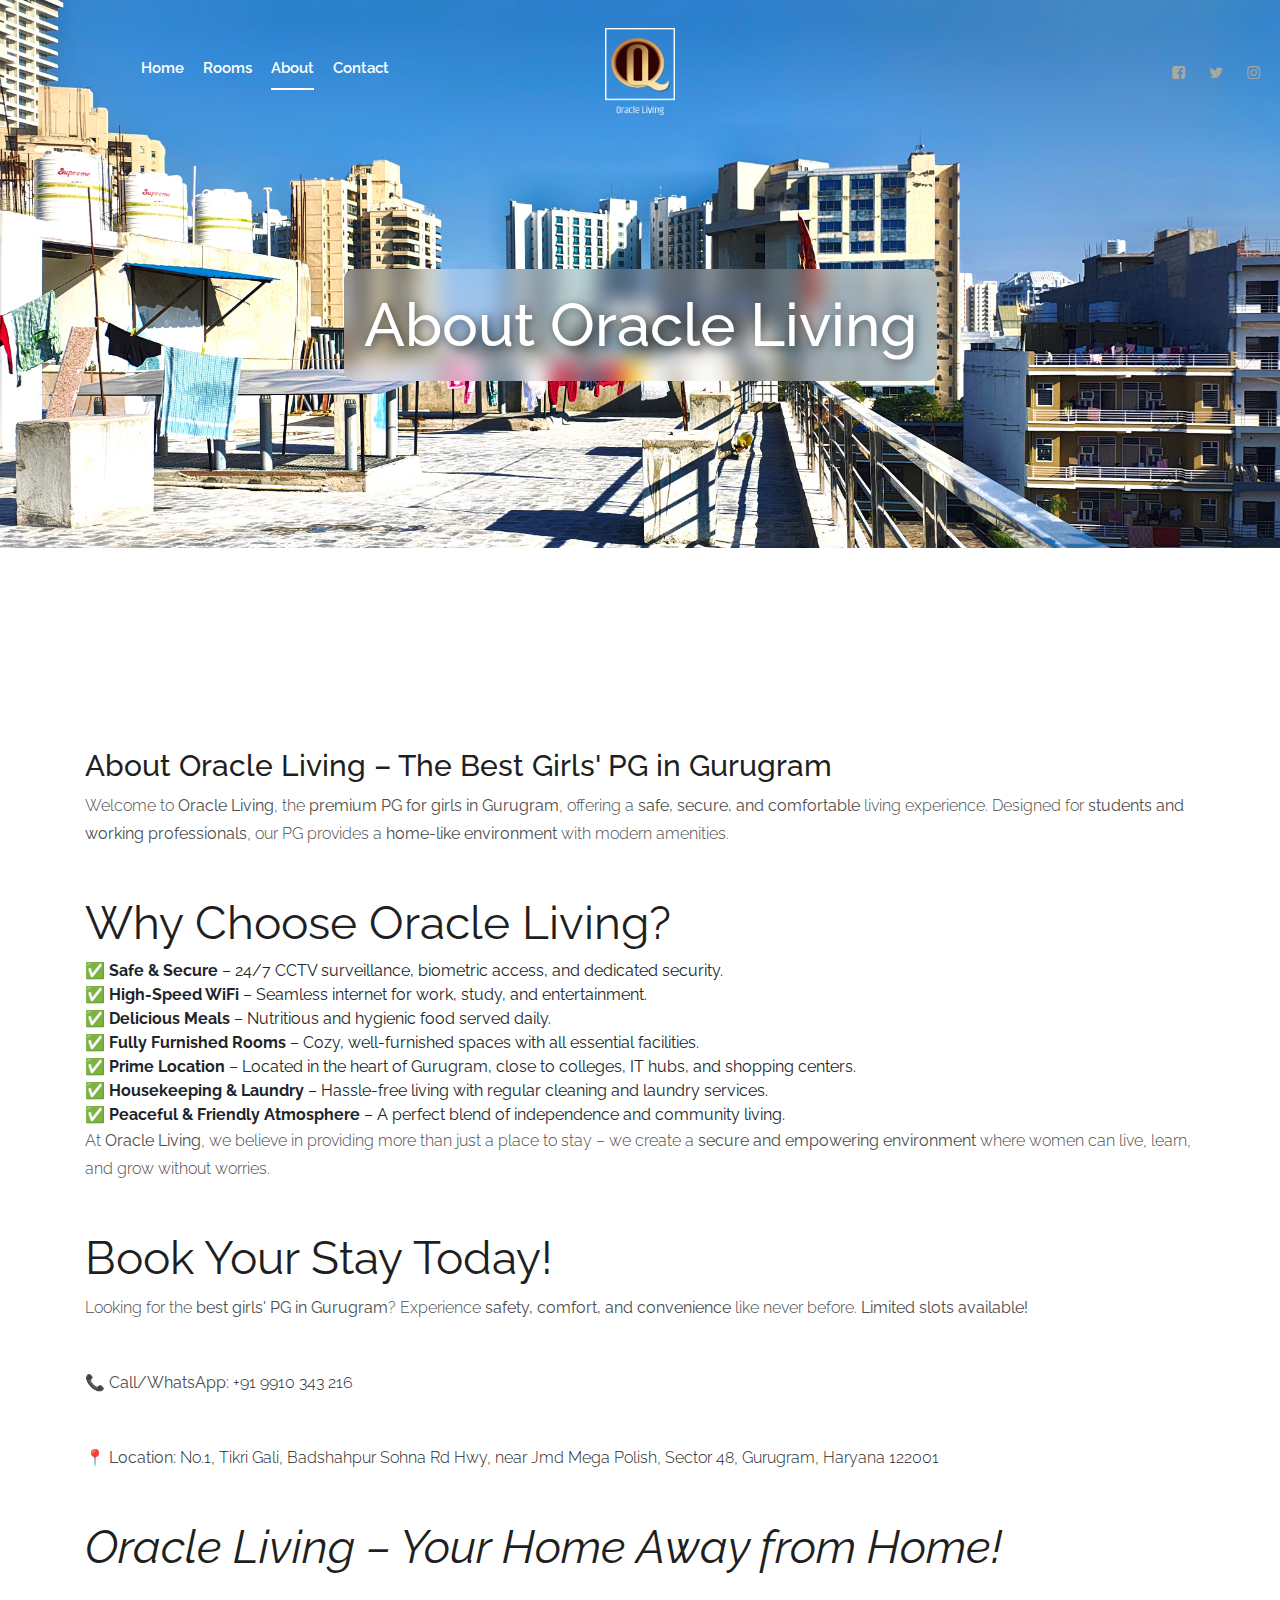
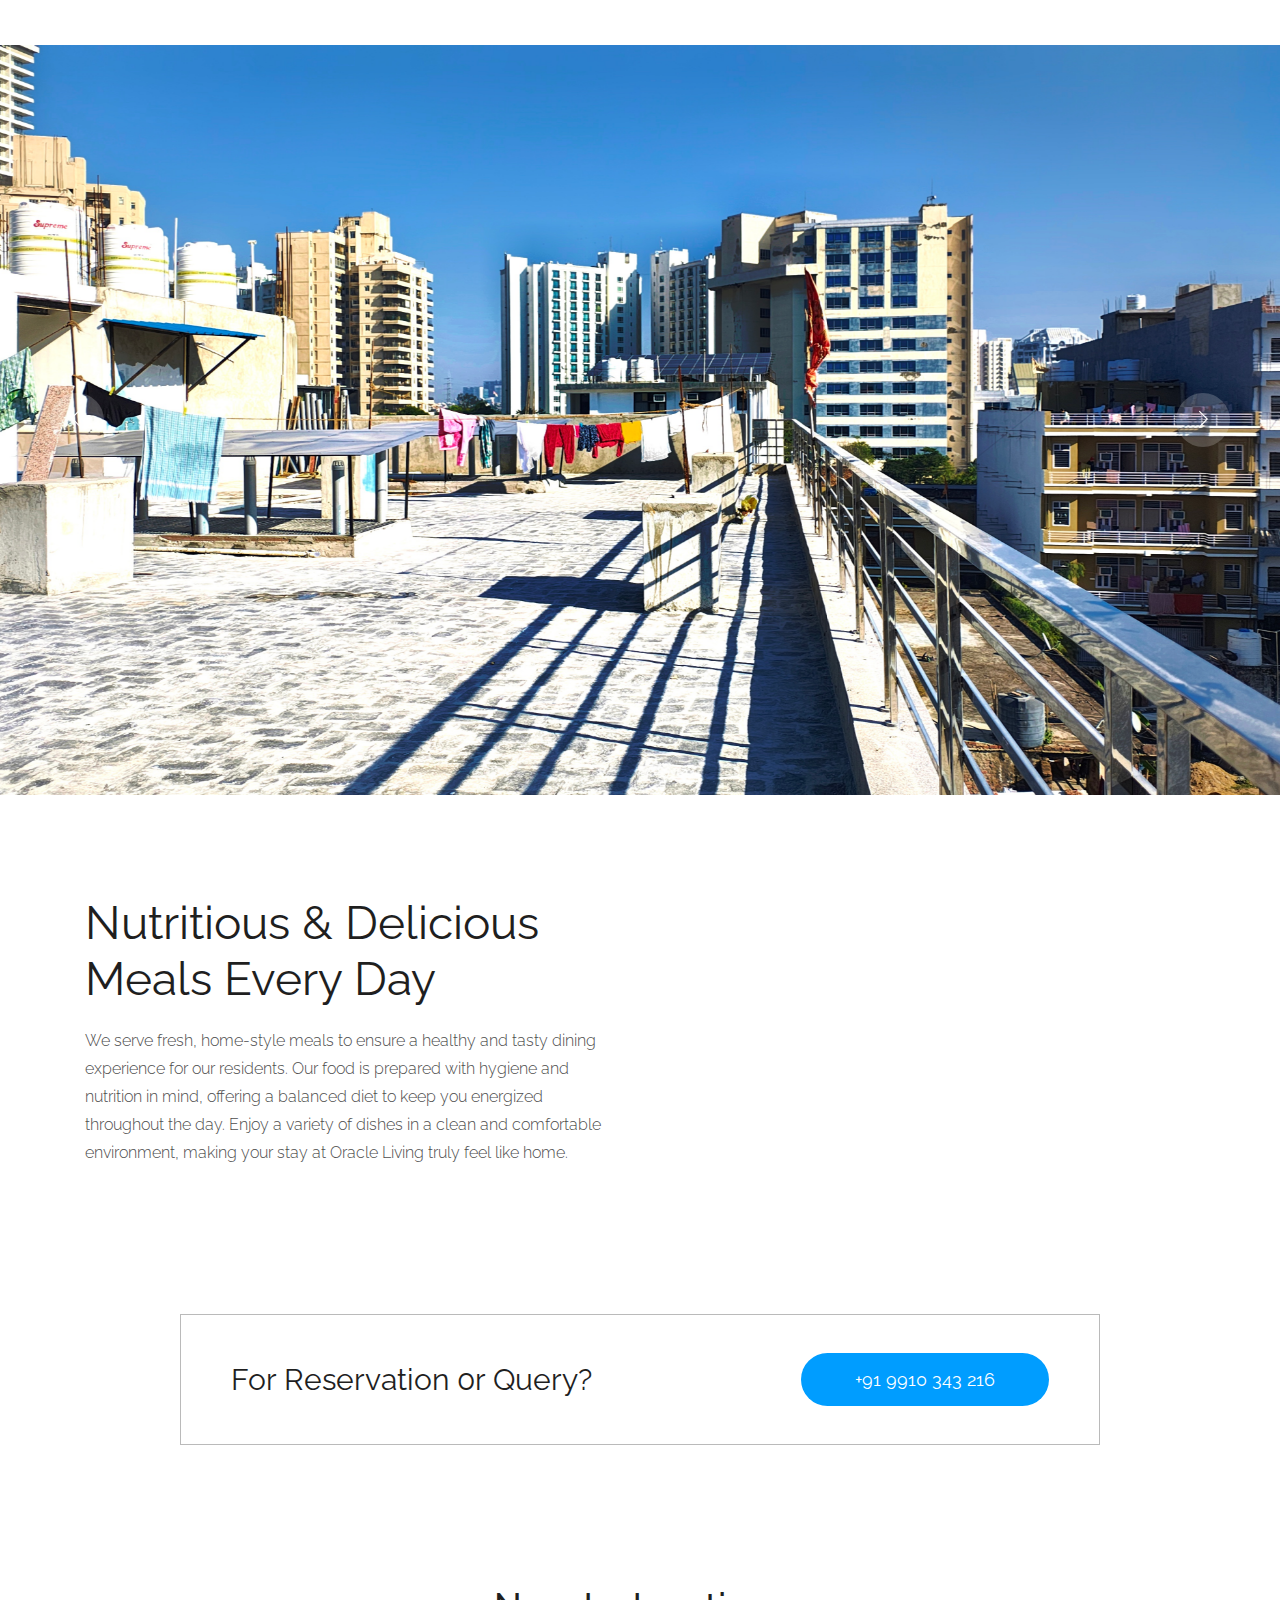
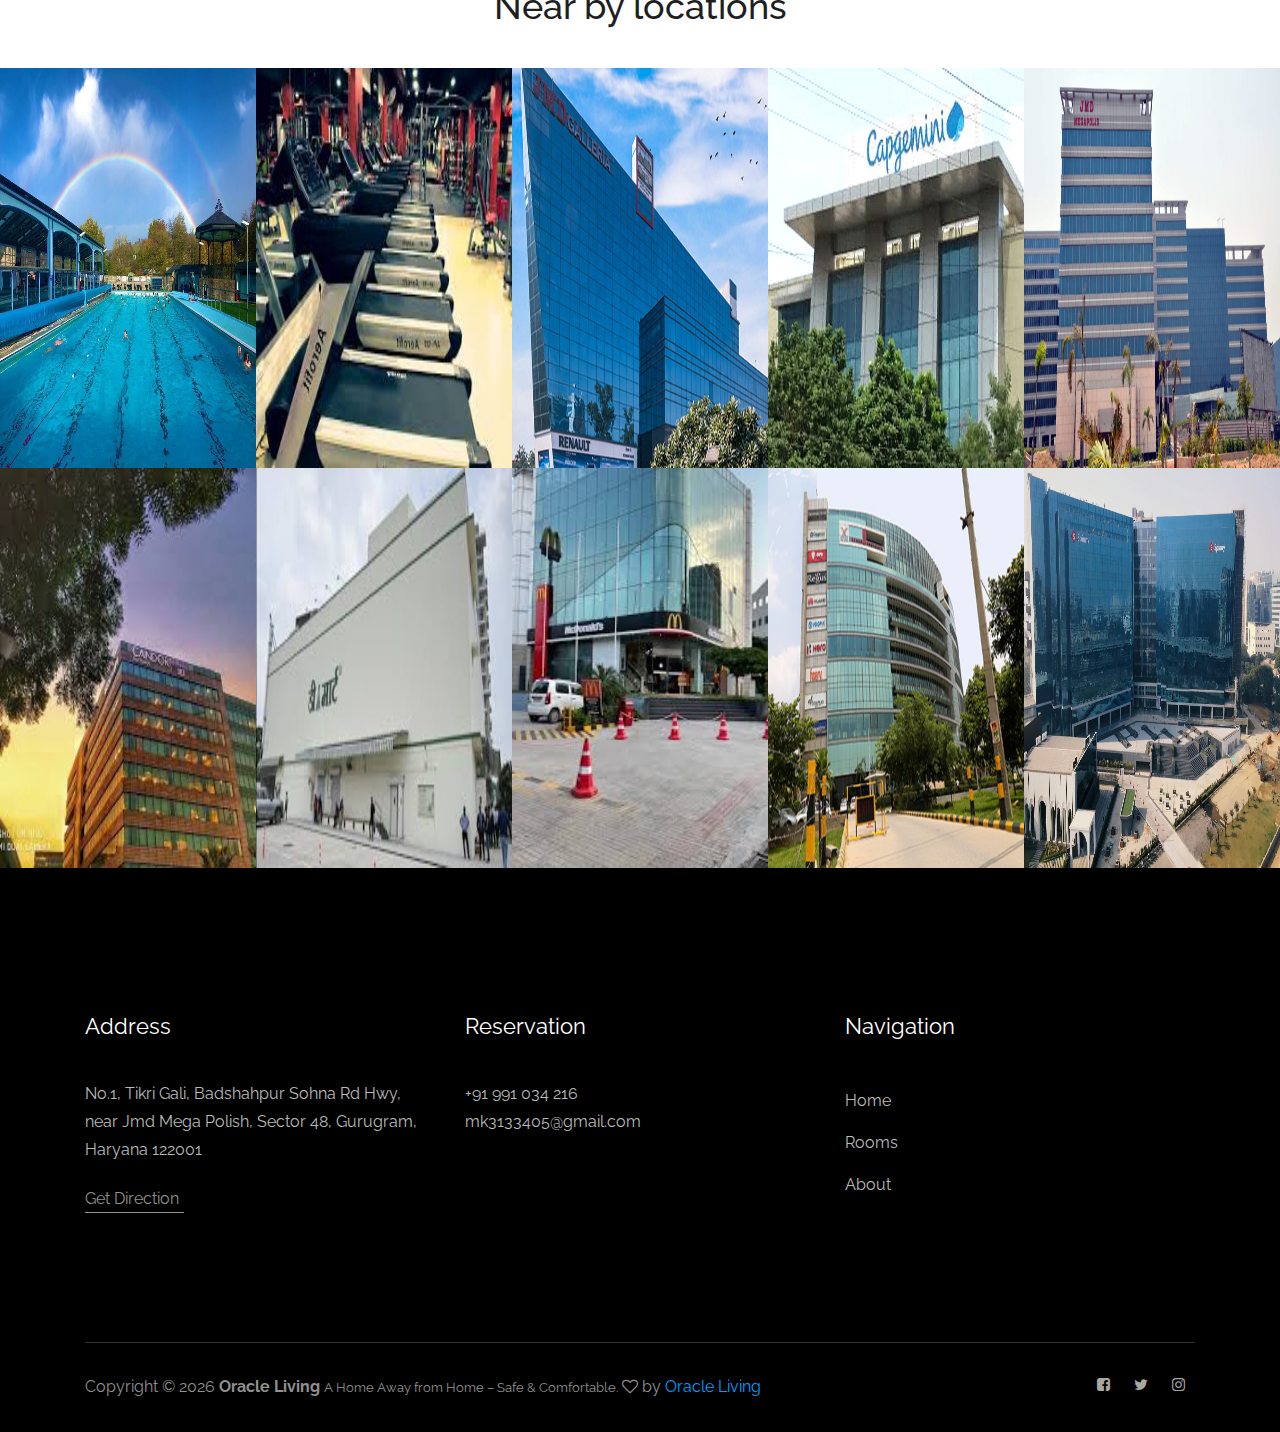
==== commit dacb5014: "doen" ====
--- a/about.html
+++ b/about.html
@@ -2,12 +2,71 @@
 <html class="no-js" lang="zxx">
 
 <head>
-    <meta charset="utf-8">
-    <meta http-equiv="x-ua-compatible" content="ie=edge">
-    <title>Oracle Living</title>
-    <meta name="description" content="">
-    <meta name="viewport" content="width=device-width, initial-scale=1">
-
+   <!-- Primary Meta Tags -->
+   <title>
+    Oracle Living – Best Girls' PG in Gurugram | Safe & Comfortable Stay
+  </title>
+  <meta
+    name="description"
+    content="Looking for the best girls' PG in Gurugram? Oracle Living offers a secure, fully furnished stay with 24/7 CCTV, WiFi, nutritious meals & housekeeping. Perfect for students & professionals. Book now!"
+  />
+  <meta
+    name="keywords"
+    content="girls pg in Gurugram, best pg for girls Gurugram, safe girls hostel Gurugram, furnished pg in Gurgaon, pg near IT hubs Gurgaon, secure pg for women Gurgaon, working women pg in Gurugram, student pg in Gurgaon"
+  />
+  <meta name="robots" content="index, follow" />
+
+  <!-- Open Graph / Facebook -->
+  <meta
+    property="og:title"
+    content="Oracle Living – Best Girls' PG in Gurugram"
+  />
+  <meta
+    property="og:description"
+    content="Safe, fully furnished PG with WiFi, meals & 24/7 security. Ideal for students & professionals."
+  />
+  <meta
+    property="og:image"
+    content="/img/logo.png"
+  />
+  <meta property="og:url" content="www.oracleliving.com" />
+  <meta property="og:type" content="website" />
+
+  <!-- Twitter Card -->
+  <meta name="twitter:card" content="summary_large_image" />
+  <meta
+    name="twitter:title"
+    content="Oracle Living – Best Girls' PG in Gurugram"
+  />
+  <meta
+    name="twitter:description"
+    content="Safe, comfortable, and fully furnished PG for girls in Gurugram."
+  />
+  <meta
+    name="twitter:image"
+    content="/img/logo.png"
+  />
+
+  <!-- Schema Markup for Local SEO -->
+  <script type="application/ld+json">
+    {
+      "@context": "https://schema.org",
+      "@type": "LodgingBusiness",
+      "name": "Oracle Living - Girls' PG in Gurugram",
+      "description": "Oracle Living offers a safe, secure, and fully furnished PG for girls in Gurugram. 24/7 CCTV, biometric access, WiFi, meals, and housekeeping included.",
+      "address": {
+        "@type": "PostalAddress",
+        "streetAddress": "No.1, Tikri Gali, Badshahpur Sohna Rd Hwy, near Jmd Mega Polish, Sector 48, Gurugram, Haryana 122001",
+        "addressLocality": "Gurugram",
+        "addressRegion": "Haryana",
+        "postalCode": "122001",
+        "addressCountry": "IN"
+      },
+      "telephone": "+91-991034216",
+      "image": "/img/logo.png",
+      "url": "www.oracleliving.com"
+    }
+  </script>
     <!-- <link rel="manifest" href="site.webmanifest"> -->
     <link rel="shortcut icon" type="image/x-icon" href="img/favicon.ico">
 
@@ -46,7 +105,7 @@
                                         <li><a href="index.html">home</a></li>
                                         <li><a href="rooms.html">rooms</a></li>
                                         <li><a class="active" href="about.html">About</a></li>
-                                        <li><a href="blog.html">Blog</a></li>
+                                          <!-- <li><a href="blog.html">Blog</a></li> -->
                                        
                                         <li><a href="contact.html">Contact</a></li>
                                     </ul>
--- a/css/style.css
+++ b/css/style.css
@@ -885,6 +885,18 @@
     background-image: url(../img/banner/banner3.jpg)
 }
 
+.slider_bg_4 {
+    background-image: url(../img/banner/banner4.jpg)
+}
+
+.slider_bg_5 {
+    background-image: url(../img/banner/banner5.jpg)
+}
+
+.slider_bg_6 {
+    background-image: url(../img/banner/banner6.jpg)
+}
+
 .slider_area .single_slider {
     height: 100vh;
     width: 100vw;
@@ -1283,7 +1295,7 @@
 }
 
 .video_bg {
-    background-image: url(../img/video/video.png)
+    background-image: url(../img/video/video.jpg)
 }
 
 .video_area {
